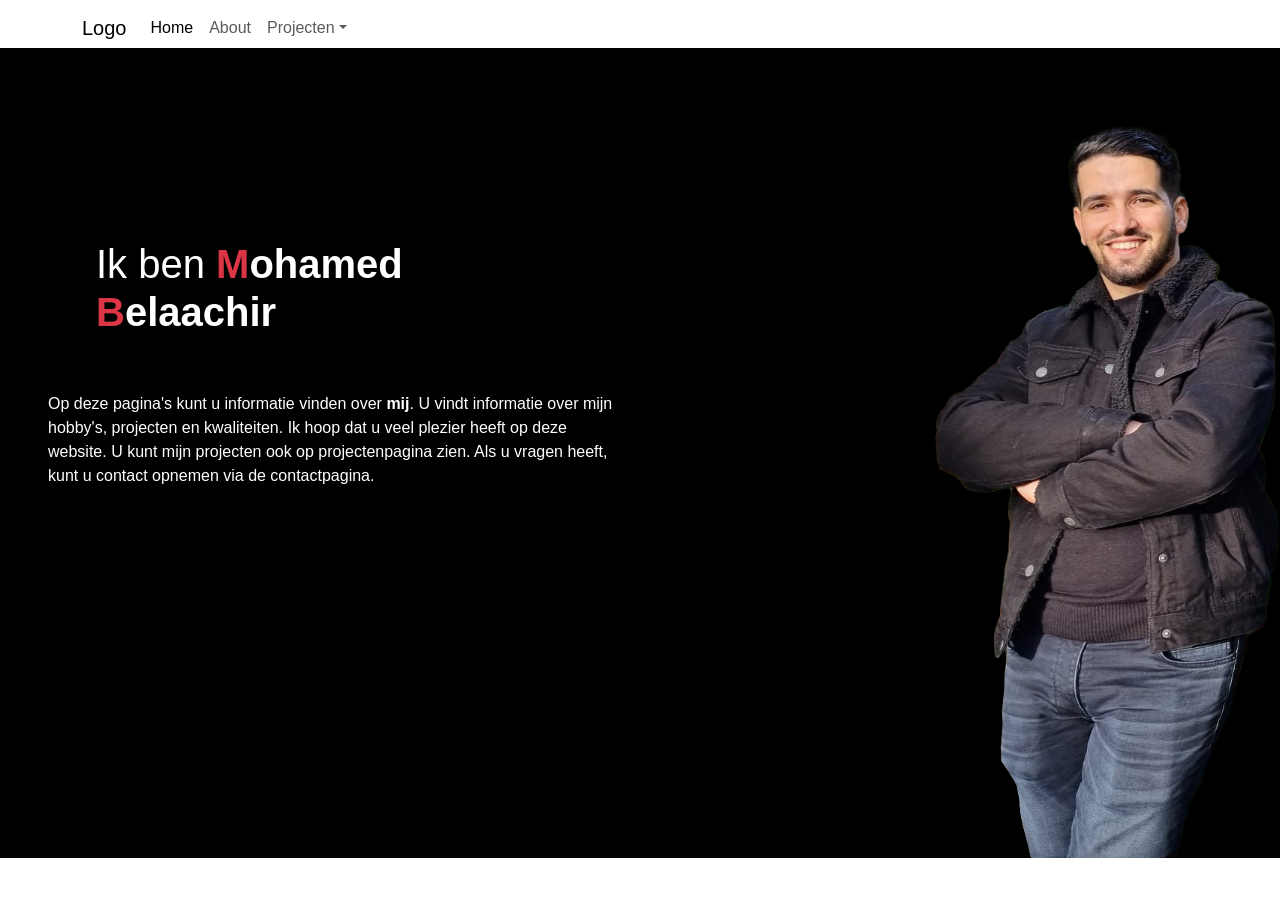
==== index.html @ e7bfe34a "Achtergrond afbeelding en tekst Ik een afbeelding toegevoegd en ik heb tekst over mij geschreven." ====
<!doctype html>
<html lang="en">

<head>
  <title>Title</title>
  <!-- Required meta tags -->
  <meta charset="utf-8">
  <meta name="viewport" content="width=device-width, initial-scale=1, shrink-to-fit=no">

  <!-- Bootstrap CSS v5.2.1 -->
  <link href="https://cdn.jsdelivr.net/npm/bootstrap@5.2.1/dist/css/bootstrap.min.css" rel="stylesheet"
    integrity="sha384-iYQeCzEYFbKjA/T2uDLTpkwGzCiq6soy8tYaI1GyVh/UjpbCx/TYkiZhlZB6+fzT" crossorigin="anonymous">
    <link rel="stylesheet" href="/css/style.css">
</head>

<body>
  <!-- Start Navbar -->
  <div class="container mb-5">
    <nav class="navbar navbar-expand-sm navbar-light fixed-top">
      <div class="container">
        <a class="navbar-brand" href="#">Logo</a>
        <button class="navbar-toggler d-lg-none " type="button" data-bs-toggle="collapse"
          data-bs-target="#collapsibleNavId" aria-controls="collapsibleNavId" aria-expanded="false"
          aria-label="Toggle navigation">
          <span class="navbar-toggler-icon text-primary"></span>
        </button>
        <div class="collapse navbar-collapse" id="collapsibleNavId">
          <ul class="navbar-nav me-auto mt-2 mt-lg-0">
            <li class="nav-item">
              <a class="nav-link active" href="#" aria-current="page">Home <span
                  class="visually-hidden">(current)</span></a>
            </li>
            <li class="nav-item">
              <a class="nav-link" href="#">About</a>
            </li>
            <li class="nav-item dropdown">
              <a class="nav-link dropdown-toggle" href="#" id="dropdownId" data-bs-toggle="dropdown"
                aria-haspopup="true" aria-expanded="false">Projecten</a>
              <div class="dropdown-menu" aria-labelledby="dropdownId">
                <a class="dropdown-item" href="#">Hoger lager</a>
                <a class="dropdown-item" href="#">Boter kas en eiren</a>
                <a class="dropdown-item" href="#">Porejct 3</a>
              </div>
            </li>
          </ul>
        </div>
      </nav>
    </div>

  <!-- End Navbar -->

  <!-- Start -->

  <div class="container-fluid mt-5 header">
    <div class="row">
      <div class="col p-5 mt-5">
        <h1 class="text-white mt-5 p-5">
          Ik ben <b><span class="text-danger">M</span>ohamed <br> <span class="text-danger">B</span>elaachir</b> 
        </h1>
        <p class="text-white">
          Op deze pagina's kunt u informatie vinden over <b>mij</b>. U vindt informatie over mijn hobby's, projecten en kwaliteiten.
          Ik hoop dat u veel plezier heeft op deze website. U kunt mijn projecten ook op projectenpagina zien. Als u vragen heeft, kunt u contact opnemen via de contactpagina.
      </p>      </div>
      <div class="col">
        <!-- <img src="/img/me.png" class="img-fluid my-img p-5 pb-0" alt=""> -->
      </div>
    </div>
  </div>

  <!-- End -->




  <!-- Bootstrap JavaScript Libraries -->
  <script src="https://cdn.jsdelivr.net/npm/@popperjs/core@2.11.6/dist/umd/popper.min.js"
    integrity="sha384-oBqDVmMz9ATKxIep9tiCxS/Z9fNfEXiDAYTujMAeBAsjFuCZSmKbSSUnQlmh/jp3" crossorigin="anonymous">
    </script>

  <script src="https://cdn.jsdelivr.net/npm/bootstrap@5.2.1/dist/js/bootstrap.min.js"
    integrity="sha384-7VPbUDkoPSGFnVtYi0QogXtr74QeVeeIs99Qfg5YCF+TidwNdjvaKZX19NZ/e6oz" crossorigin="anonymous">
    </script>
</body>

</html>
---- css/style.css ----
*{
    margin: 0;
    padding: 0;
    font-family: 'Gill Sans', 'Gill Sans MT', Calibri, 'Trebuchet MS', sans-serif;
    box-sizing: border-box;
}


.header{
    background-image: url('/img/background1.png');
    background-size: cover;
    background-position: center;
    width: 100%;
    height: 90vh;
}
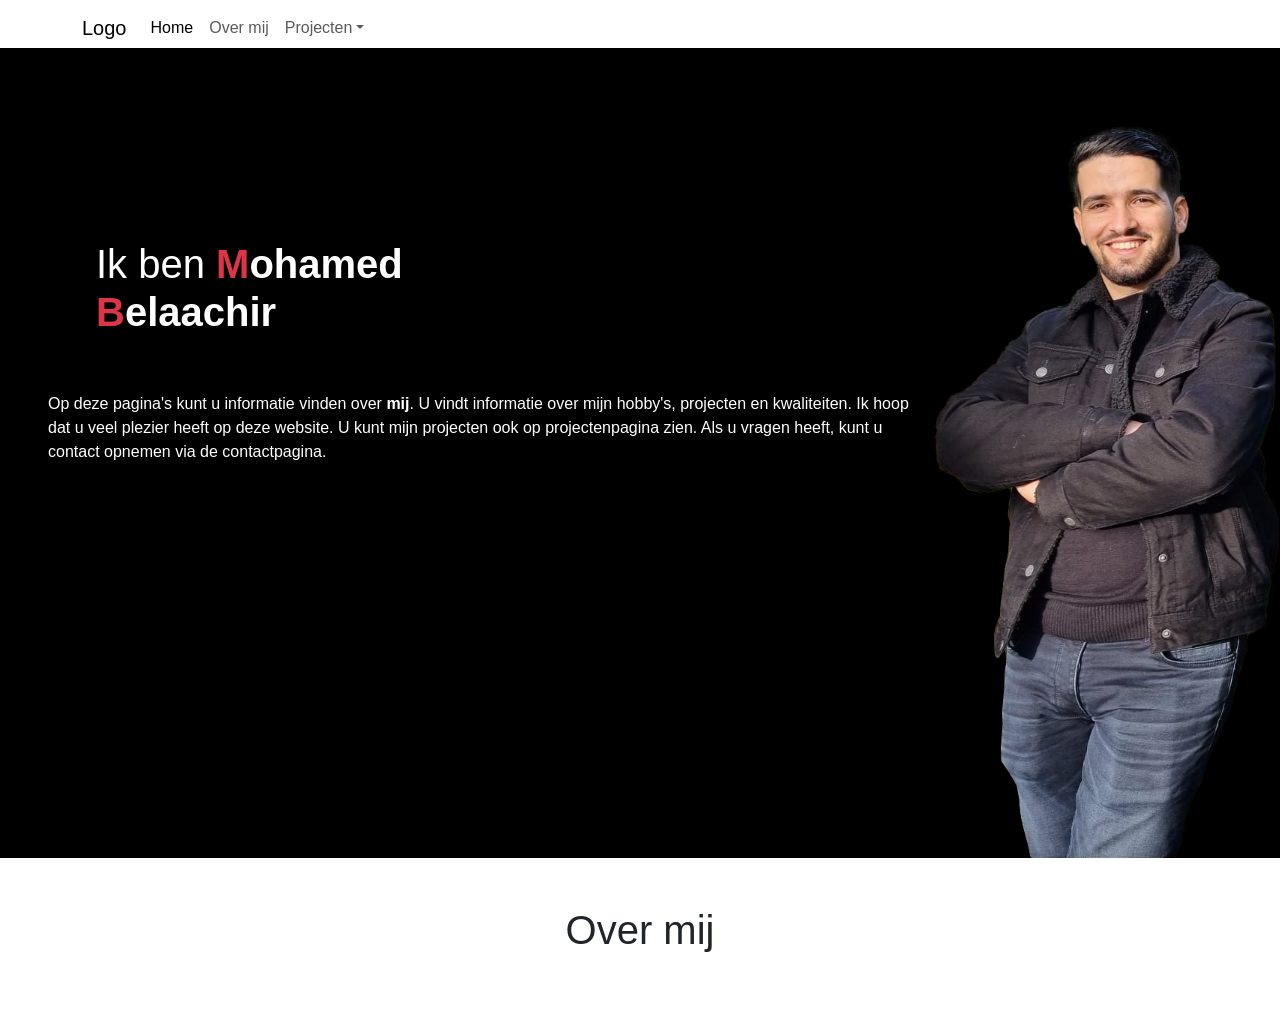
==== commit 93b2c7a2: "Over mij container Ik heb de over mij container toegevoegd" ====
--- a/index.html
+++ b/index.html
@@ -31,7 +31,7 @@
                   class="visually-hidden">(current)</span></a>
             </li>
             <li class="nav-item">
-              <a class="nav-link" href="#">About</a>
+              <a class="nav-link" href="#about">Over mij</a>
             </li>
             <li class="nav-item dropdown">
               <a class="nav-link dropdown-toggle" href="#" id="dropdownId" data-bs-toggle="dropdown"
@@ -60,14 +60,25 @@
         <p class="text-white">
           Op deze pagina's kunt u informatie vinden over <b>mij</b>. U vindt informatie over mijn hobby's, projecten en kwaliteiten.
           Ik hoop dat u veel plezier heeft op deze website. U kunt mijn projecten ook op projectenpagina zien. Als u vragen heeft, kunt u contact opnemen via de contactpagina.
-      </p>      </div>
-      <div class="col">
+      </p>
+      </div>
+      <div class="col-3">
         <!-- <img src="/img/me.png" class="img-fluid my-img p-5 pb-0" alt=""> -->
       </div>
     </div>
   </div>
 
   <!-- End -->
+
+  <!--Start over mij-->
+
+  <div class="container" id="about">
+    <div class="row">
+      <h1 class="text-center p-5">Over mij</h1>
+    </div>
+  </div>
+  <!--End over mij-->
+
 
 
 
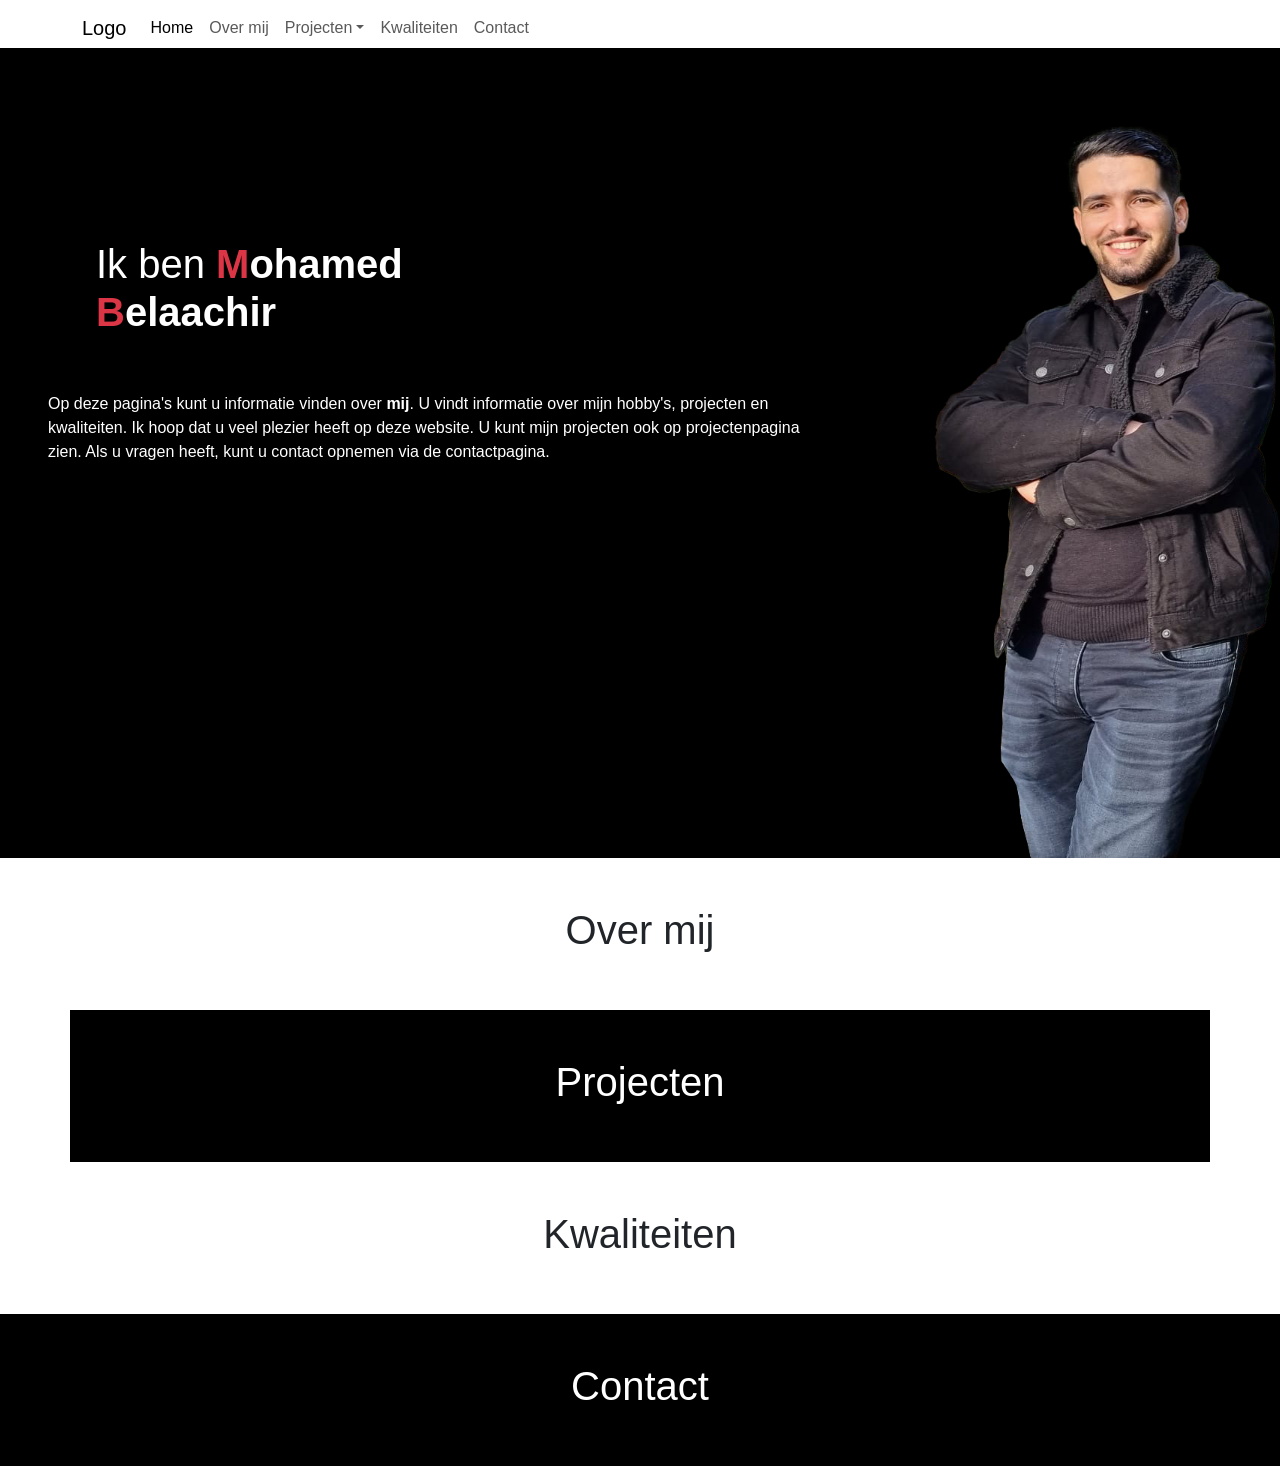
==== commit 931d0ed6: "Portfolio pagina's verdelen Ik heb de pagina's van  mijn portfolio verdelen" ====
--- a/index.html
+++ b/index.html
@@ -10,7 +10,7 @@
   <!-- Bootstrap CSS v5.2.1 -->
   <link href="https://cdn.jsdelivr.net/npm/bootstrap@5.2.1/dist/css/bootstrap.min.css" rel="stylesheet"
     integrity="sha384-iYQeCzEYFbKjA/T2uDLTpkwGzCiq6soy8tYaI1GyVh/UjpbCx/TYkiZhlZB6+fzT" crossorigin="anonymous">
-    <link rel="stylesheet" href="/css/style.css">
+  <link rel="stylesheet" href="/css/style.css">
 </head>
 
 <body>
@@ -42,10 +42,16 @@
                 <a class="dropdown-item" href="#">Porejct 3</a>
               </div>
             </li>
+            <li class="nav-item">
+              <a class="nav-link" href="#qualities">Kwaliteiten</a>
+            </li>
+            <li class="nav-item">
+              <a class="nav-link" href="#contact">Contact</a>
+            </li>
           </ul>
         </div>
-      </nav>
-    </div>
+    </nav>
+  </div>
 
   <!-- End Navbar -->
 
@@ -55,14 +61,16 @@
     <div class="row">
       <div class="col p-5 mt-5">
         <h1 class="text-white mt-5 p-5">
-          Ik ben <b><span class="text-danger">M</span>ohamed <br> <span class="text-danger">B</span>elaachir</b> 
+          Ik ben <b><span class="text-danger">M</span>ohamed <br> <span class="text-danger">B</span>elaachir</b>
         </h1>
         <p class="text-white">
-          Op deze pagina's kunt u informatie vinden over <b>mij</b>. U vindt informatie over mijn hobby's, projecten en kwaliteiten.
-          Ik hoop dat u veel plezier heeft op deze website. U kunt mijn projecten ook op projectenpagina zien. Als u vragen heeft, kunt u contact opnemen via de contactpagina.
-      </p>
+          Op deze pagina's kunt u informatie vinden over <b>mij</b>. U vindt informatie over mijn hobby's, projecten en
+          kwaliteiten.
+          Ik hoop dat u veel plezier heeft op deze website. U kunt mijn projecten ook op projectenpagina zien. Als u
+          vragen heeft, kunt u contact opnemen via de contactpagina.
+        </p>
       </div>
-      <div class="col-3">
+      <div class="col-4">
         <!-- <img src="/img/me.png" class="img-fluid my-img p-5 pb-0" alt=""> -->
       </div>
     </div>
@@ -79,6 +87,36 @@
   </div>
   <!--End over mij-->
 
+  <!--Start Projecten-->
+
+  <div class="container bg-black text-white" id="#">
+    <div class="row">
+      <h1 class="text-center p-5">Projecten</h1>
+    </div>
+  </div>
+  <!--End Projecten-->
+
+  <!--Start Kwaliteiten-->
+  <div class="container" id="qualities">
+    <div class="row">
+      <h1 class="text-center p-5">Kwaliteiten</h1>
+    </div>
+  </div>
+  <!--End Skills-->
+
+
+  <!--Start Contact-->
+
+  <div class="container-fluid bg-black text-white" id="contact">
+    <div class="row">
+      <h1 class="text-center p-5">Contact</h1>
+    </div>
+  </div>
+  <!--End Contact-->
+
+
+
+
 
 
 
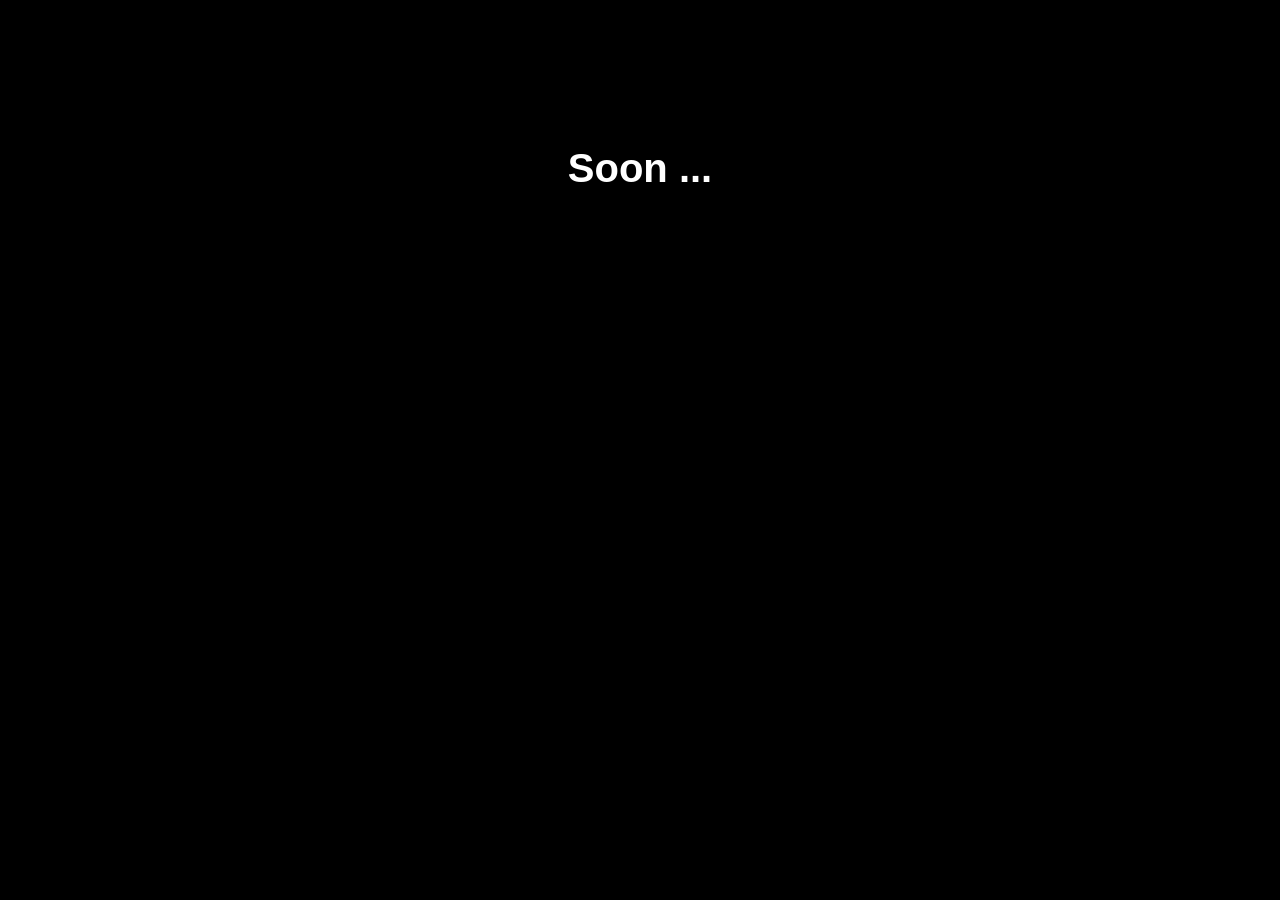
==== commit 0058a368: "nieuw html pagina Ik heb een nieuwe html pagina gemaakt" ====
--- a/index.html
+++ b/index.html
@@ -10,125 +10,22 @@
   <!-- Bootstrap CSS v5.2.1 -->
   <link href="https://cdn.jsdelivr.net/npm/bootstrap@5.2.1/dist/css/bootstrap.min.css" rel="stylesheet"
     integrity="sha384-iYQeCzEYFbKjA/T2uDLTpkwGzCiq6soy8tYaI1GyVh/UjpbCx/TYkiZhlZB6+fzT" crossorigin="anonymous">
-  <link rel="stylesheet" href="/css/style.css">
+    <link rel="stylesheet" href="/css/style.css">
 </head>
 
 <body>
-  <!-- Start Navbar -->
-  <div class="container mb-5">
-    <nav class="navbar navbar-expand-sm navbar-light fixed-top">
-      <div class="container">
-        <a class="navbar-brand" href="#">Logo</a>
-        <button class="navbar-toggler d-lg-none " type="button" data-bs-toggle="collapse"
-          data-bs-target="#collapsibleNavId" aria-controls="collapsibleNavId" aria-expanded="false"
-          aria-label="Toggle navigation">
-          <span class="navbar-toggler-icon text-primary"></span>
-        </button>
-        <div class="collapse navbar-collapse" id="collapsibleNavId">
-          <ul class="navbar-nav me-auto mt-2 mt-lg-0">
-            <li class="nav-item">
-              <a class="nav-link active" href="#" aria-current="page">Home <span
-                  class="visually-hidden">(current)</span></a>
-            </li>
-            <li class="nav-item">
-              <a class="nav-link" href="#about">Over mij</a>
-            </li>
-            <li class="nav-item dropdown">
-              <a class="nav-link dropdown-toggle" href="#" id="dropdownId" data-bs-toggle="dropdown"
-                aria-haspopup="true" aria-expanded="false">Projecten</a>
-              <div class="dropdown-menu" aria-labelledby="dropdownId">
-                <a class="dropdown-item" href="#">Hoger lager</a>
-                <a class="dropdown-item" href="#">Boter kas en eiren</a>
-                <a class="dropdown-item" href="#">Porejct 3</a>
-              </div>
-            </li>
-            <li class="nav-item">
-              <a class="nav-link" href="#qualities">Kwaliteiten</a>
-            </li>
-            <li class="nav-item">
-              <a class="nav-link" href="#contact">Contact</a>
-            </li>
-          </ul>
-        </div>
-    </nav>
-  </div>
-
-  <!-- End Navbar -->
-
-  <!-- Start -->
-
-  <div class="container-fluid mt-5 header">
-    <div class="row">
-      <div class="col p-5 mt-5">
-        <h1 class="text-white mt-5 p-5">
-          Ik ben <b><span class="text-danger">M</span>ohamed <br> <span class="text-danger">B</span>elaachir</b>
+    <div class="soon-page bg-black p-5">
+        <h1 class="text-white text-center p-5 mt-5">
+            <b>Soon ...</b>
         </h1>
-        <p class="text-white">
-          Op deze pagina's kunt u informatie vinden over <b>mij</b>. U vindt informatie over mijn hobby's, projecten en
-          kwaliteiten.
-          Ik hoop dat u veel plezier heeft op deze website. U kunt mijn projecten ook op projectenpagina zien. Als u
-          vragen heeft, kunt u contact opnemen via de contactpagina.
-        </p>
-      </div>
-      <div class="col-4">
-        <!-- <img src="/img/me.png" class="img-fluid my-img p-5 pb-0" alt=""> -->
-      </div>
     </div>
-  </div>
-
-  <!-- End -->
-
-  <!--Start over mij-->
-
-  <div class="container" id="about">
-    <div class="row">
-      <h1 class="text-center p-5">Over mij</h1>
-    </div>
-  </div>
-  <!--End over mij-->
-
-  <!--Start Projecten-->
-
-  <div class="container bg-black text-white" id="#">
-    <div class="row">
-      <h1 class="text-center p-5">Projecten</h1>
-    </div>
-  </div>
-  <!--End Projecten-->
-
-  <!--Start Kwaliteiten-->
-  <div class="container" id="qualities">
-    <div class="row">
-      <h1 class="text-center p-5">Kwaliteiten</h1>
-    </div>
-  </div>
-  <!--End Skills-->
-
-
-  <!--Start Contact-->
-
-  <div class="container-fluid bg-black text-white" id="contact">
-    <div class="row">
-      <h1 class="text-center p-5">Contact</h1>
-    </div>
-  </div>
-  <!--End Contact-->
-
-
-
-
-
-
-
-
-  <!-- Bootstrap JavaScript Libraries -->
   <script src="https://cdn.jsdelivr.net/npm/@popperjs/core@2.11.6/dist/umd/popper.min.js"
     integrity="sha384-oBqDVmMz9ATKxIep9tiCxS/Z9fNfEXiDAYTujMAeBAsjFuCZSmKbSSUnQlmh/jp3" crossorigin="anonymous">
-    </script>
+  </script>
 
   <script src="https://cdn.jsdelivr.net/npm/bootstrap@5.2.1/dist/js/bootstrap.min.js"
     integrity="sha384-7VPbUDkoPSGFnVtYi0QogXtr74QeVeeIs99Qfg5YCF+TidwNdjvaKZX19NZ/e6oz" crossorigin="anonymous">
-    </script>
+  </script>
 </body>
 
 </html>
--- a/css/style.css
+++ b/css/style.css
@@ -1,3 +1,7 @@
+.soon-page{
+    width: 100%;
+    height: 100vh;
+}
 *{
     margin: 0;
     padding: 0;
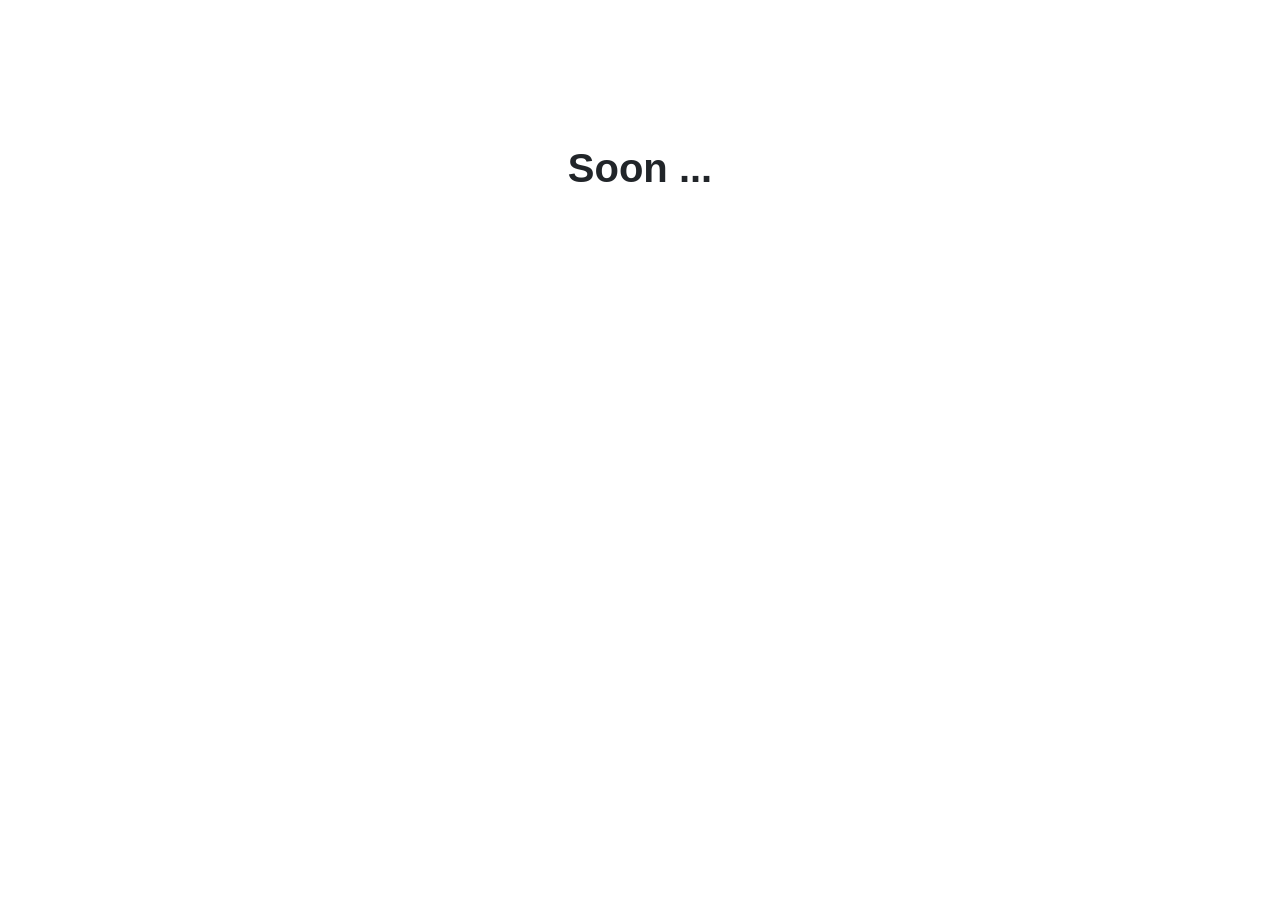
==== commit b4113d70: "soon Soon" ====
--- a/index.html
+++ b/index.html
@@ -14,8 +14,8 @@
 </head>
 
 <body>
-    <div class="soon-page bg-black p-5">
-        <h1 class="text-white text-center p-5 mt-5">
+    <div class="soon-page p-5">
+        <h1 class=" text-center p-5 mt-5">
             <b>Soon ...</b>
         </h1>
     </div>
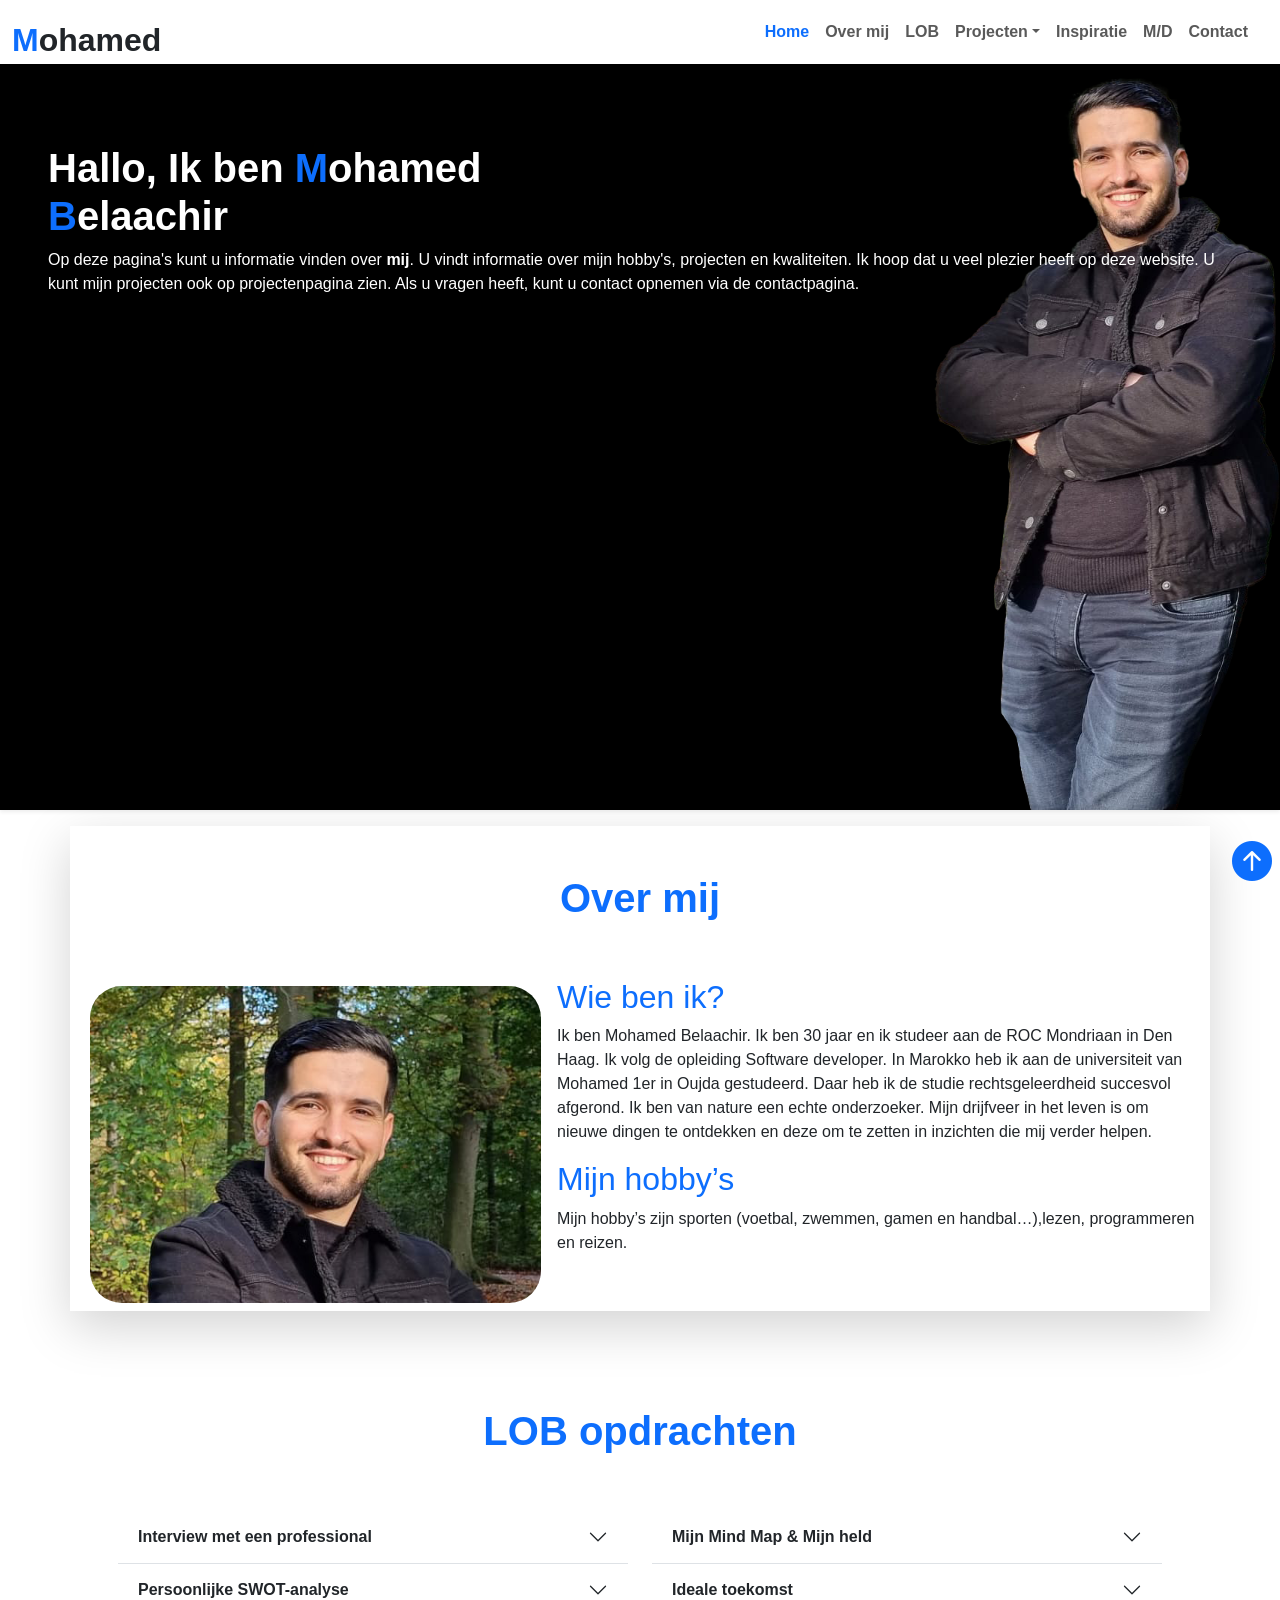
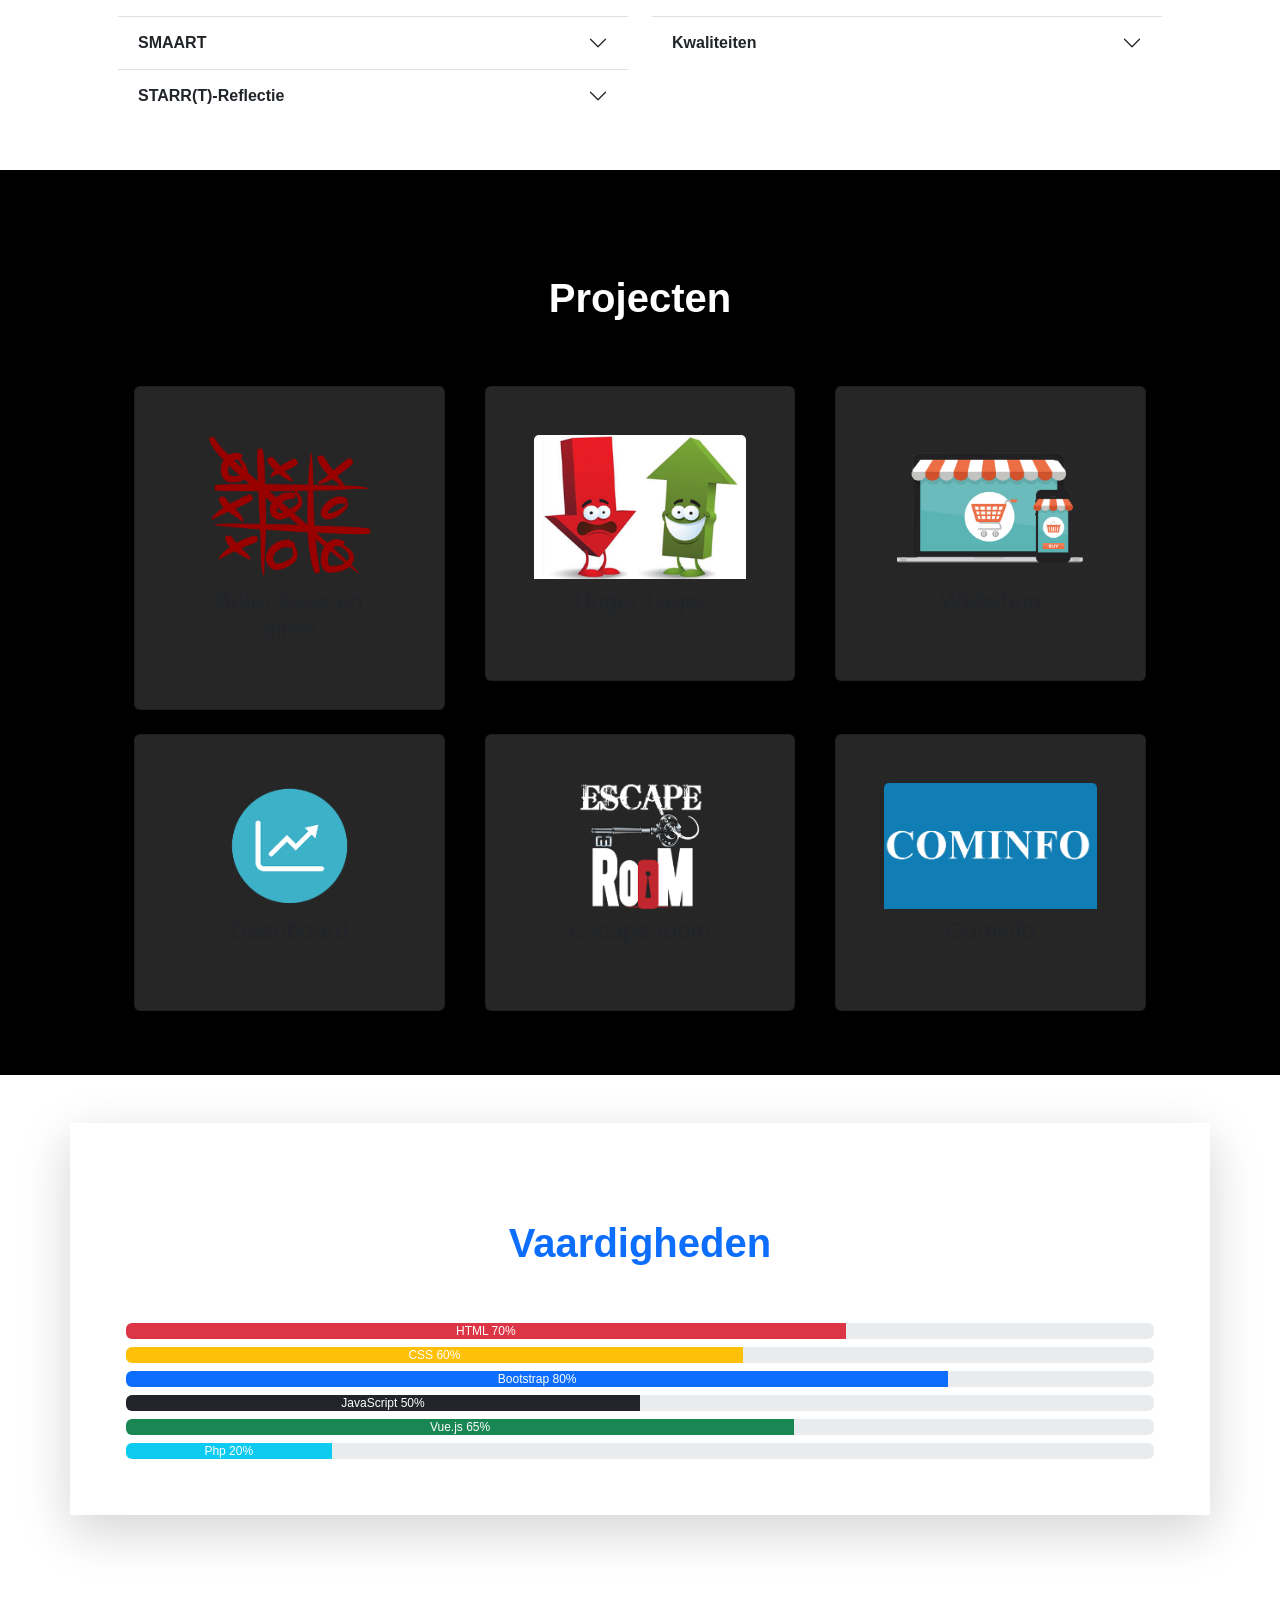
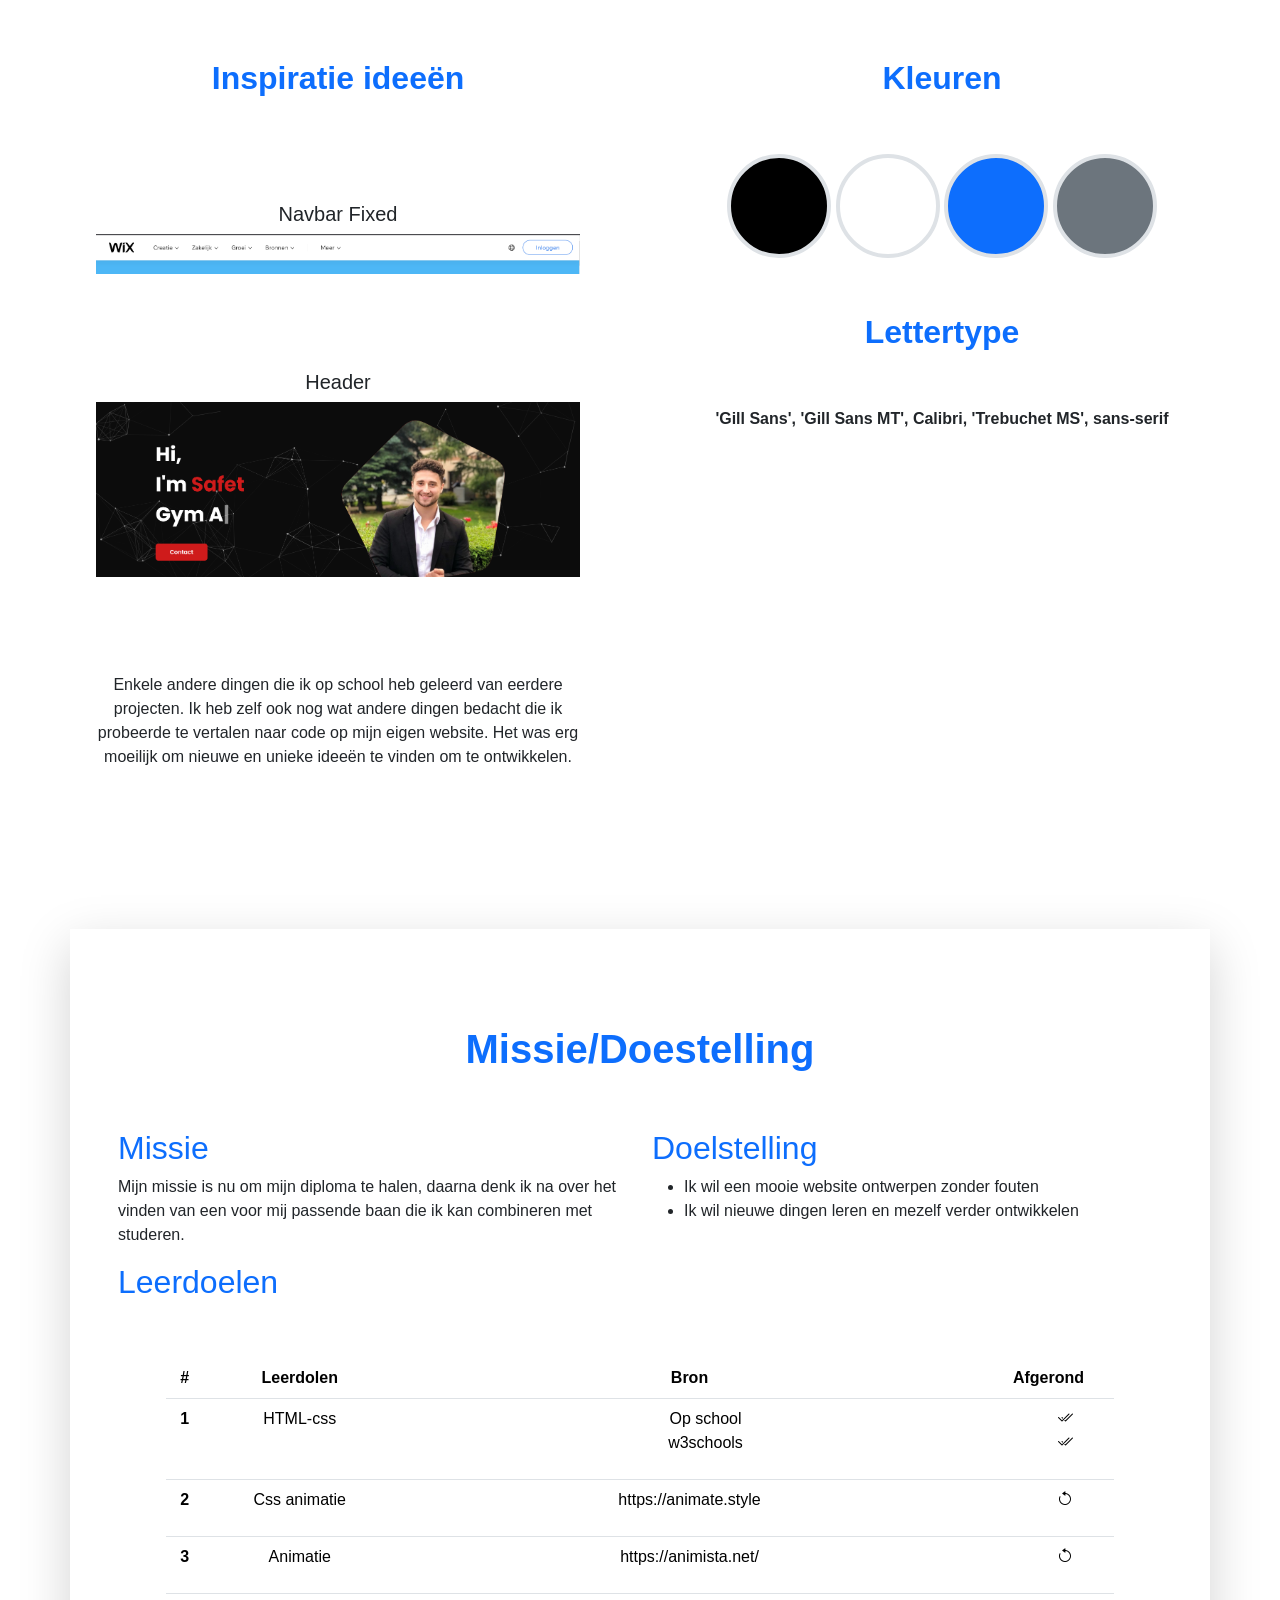
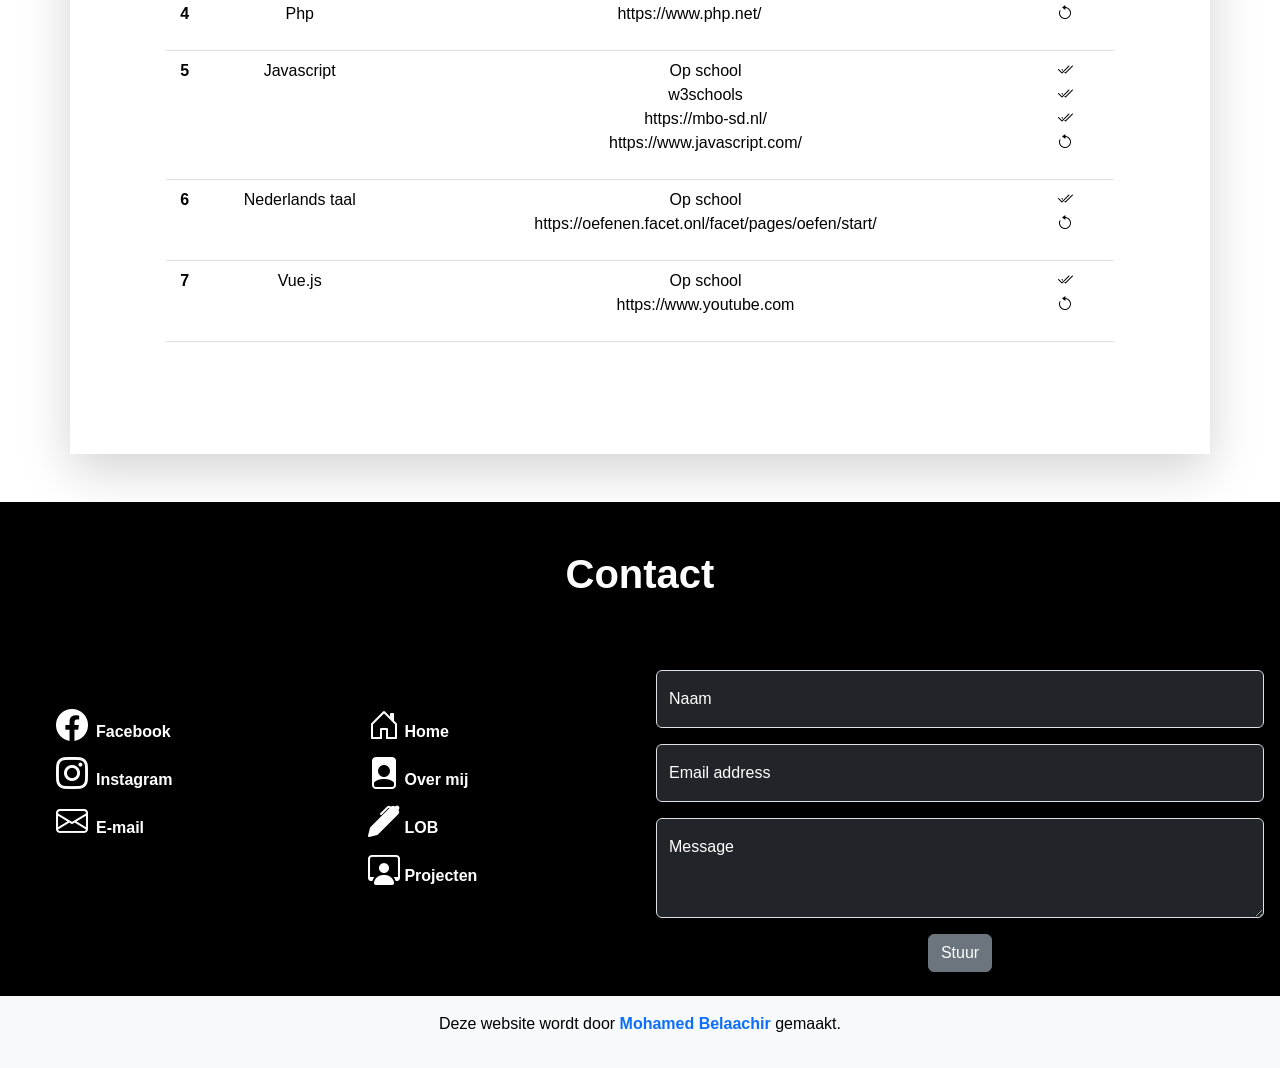
==== commit 3844c206: "Map naam veranderen Ik heb de naam van mywork.html naar index.html veranderen" ====
--- a/index.html
+++ b/index.html
@@ -1,8 +1,8 @@
 <!doctype html>
-<html lang="en">
+<html lang="nl">
 
 <head>
-  <title>Title</title>
+  <title>Mohamed Belaachir</title>
   <!-- Required meta tags -->
   <meta charset="utf-8">
   <meta name="viewport" content="width=device-width, initial-scale=1, shrink-to-fit=no">
@@ -10,22 +10,1014 @@
   <!-- Bootstrap CSS v5.2.1 -->
   <link href="https://cdn.jsdelivr.net/npm/bootstrap@5.2.1/dist/css/bootstrap.min.css" rel="stylesheet"
     integrity="sha384-iYQeCzEYFbKjA/T2uDLTpkwGzCiq6soy8tYaI1GyVh/UjpbCx/TYkiZhlZB6+fzT" crossorigin="anonymous">
-    <link rel="stylesheet" href="/css/style.css">
+  <link rel="stylesheet" href="/css/style.css">
+
+  <!--Animatie-->
+  <link rel="stylesheet" href="https://cdnjs.cloudflare.com/ajax/libs/animate.css/4.1.1/animate.min.css">
+
+  <!--Bootsrap icons-->
+  <link rel="stylesheet" href="https://cdn.jsdelivr.net/npm/bootstrap-icons@1.10.5/font/bootstrap-icons.css">
 </head>
 
 <body>
-    <div class="soon-page p-5">
-        <h1 class=" text-center p-5 mt-5">
-            <b>Soon ...</b>
+
+<div class="d-flex justify-content-end fixed-bottom p-2 arrow">
+  <a href="#">
+    <i class="bi bi-arrow-up-circle-fill top-rounder fs-1"></i>
+  </a>
+</div>
+
+  <!-- Start Navbar -->
+  <div class="container-fluid shadow-sm navbar-position">
+    <div class="row">
+      <div class="col mt-3">
+        <a class="navbar-brand" href="#"><b class="fs-2 text-dark"><span class="text-primary">M</span>ohamed</b></a>
+
+      </div>
+      <div class="col d-flex justify-content-end">
+        <nav class="navbar navbar-expand-sm">
+          <div class="container">
+            <button class="navbar-toggler d-lg-none " type="button" data-bs-toggle="collapse"
+              data-bs-target="#collapsibleNavId" aria-controls="collapsibleNavId" aria-expanded="false"
+              aria-label="Toggle navigation">
+              <span class="navbar-toggler-icon"></span>
+            </button>
+            <div class="collapse navbar-collapse" id="collapsibleNavId">
+              <ul class="navbar-nav me-auto mt-2 mt-lg-0">
+                <li class="nav-item">
+                  <a class="nav-link active fw-bold text-primary" href="#" aria-current="page">Home <span
+                      class="visually-hidden">(current)</span></a>
+                </li>
+                <li class="nav-item">
+                  <a class="nav-link fw-bold" href="#about">Over mij</a>
+                </li>
+                <li class="nav-item">
+                  <a class="nav-link fw-bold" href="#lob">LOB</a>
+                </li>
+                <li class="nav-item dropdown">
+                  <a class="nav-link dropdown-toggle fw-bold" href="#assignments" id="dropdownId" data-bs-toggle="dropdown"
+                    aria-haspopup="true" aria-expanded="false">Projecten</a>
+                  <div class="dropdown-menu" aria-labelledby="dropdownId">
+                    <a class="dropdown-item" href="#assignments">Hoger lager</a>
+                    <a class="dropdown-item" href="#assignments">Boter kas en eiren</a>
+                    <a class="dropdown-item" href="#assignments">Webshop</a>
+                  </div>
+                </li>
+                <li class="nav-item">
+                  <a class="nav-link fw-bold" href="#inspiratie">Inspiratie</a>
+                </li>
+                <li class="nav-item">
+                  <a class="nav-link fw-bold" href="#missie">M/D</a>
+                </li>
+                <li class="nav-item">
+                  <a class="nav-link fw-bold" href="#contact">Contact</a>
+                </li>
+              </ul>
+            </div>
+          </div>
+        </nav>
+      </div>
+    </div>
+  </div>
+
+  <!-- End Navbar -->
+
+
+
+  <!-- Start -->
+
+  <div class="container-fluid header shadow-sm">
+    <div class="row">
+      <div class="col-12 p-5 mt-5">
+        <h1 class="animate__animated animate__zoomInDown text-white mt-5 titel-header fw-bold">
+          Hallo,
+          Ik ben <b><span class="text-primary">M</span>ohamed <br> <span class="text-primary">B</span>elaachir</b>
         </h1>
-    </div>
+        <p class="animate__animated animate__zoomInUp text-white header-text">
+          Op deze pagina's kunt u informatie vinden over <b>mij</b>. U vindt informatie over mijn hobby's, projecten en
+          kwaliteiten.
+          Ik hoop dat u veel plezier heeft op deze website. U kunt mijn projecten ook op projectenpagina zien. Als u
+          vragen heeft, kunt u contact opnemen via de contactpagina.
+        </p>
+      </div>
+    </div>
+  </div>
+
+  <!-- End -->
+
+  <!--Start over mij-->
+
+  <div class="container shadow-lg mt-3" id="about">
+    <div class="row">
+      <h1 class="animate__animated animate__flip text-center p-5 fw-bold text-primary">Over mij</h1>
+      <div class="col-12 col-xl-5">
+        <img src="/img/me.png " class="img-fluid m-2 rounded-5" alt="">
+      </div>
+      <div class="col-12 col-xl-7">
+        <h2 class="text-primary">Wie ben ik?</h2>
+        <p>Ik ben Mohamed Belaachir. Ik ben 30 jaar en ik studeer aan de ROC Mondriaan in Den Haag. Ik volg de opleiding
+          Software developer. In Marokko heb ik aan de universiteit van Mohamed 1er in Oujda gestudeerd. Daar heb ik de
+          studie rechtsgeleerdheid succesvol afgerond. Ik ben van nature een echte onderzoeker. Mijn drijfveer in het
+          leven is om nieuwe dingen te ontdekken en deze om te zetten in inzichten die mij verder helpen.</p>
+        <h2 class="text-primary">Mijn hobby’s</h2>
+        <p>Mijn hobby’s zijn sporten (voetbal, zwemmen, gamen en handbal…),lezen, programmeren en reizen.</p>
+      </div>
+
+    </div>
+  </div>
+  <!--End over mij-->
+
+  <!--Start LOB Opdrachten-->
+
+  <div class="container p-5" id="lob">
+    <div class="row">
+      <h1 class="text-center p-5 fw-bold text-primary">LOB opdrachten</h1>
+      <div class="col-12 col-xl-6">
+        <div class="accordion accordion-flush" id="accordionFlushExample">
+          <div class="accordion-item">
+            <h2 class="accordion-header">
+              <button class="accordion-button collapsed" type="button" data-bs-toggle="collapse"
+                data-bs-target="#flush-collapseOne" aria-expanded="false" aria-controls="flush-collapseOne">
+                <b>Interview met een professional </b>
+              </button>
+            </h2>
+            <div id="flush-collapseOne" class="accordion-collapse collapse" data-bs-parent="#accordionFlushExample">
+              <div class="accordion-body">
+                <h1>
+                  1. Interview met een ICT’er.
+                </h1>
+                <h3>
+                  1.1. Welke opleiding heb je gedaan?
+                </h3>
+                <p>
+                  HBO Informatica (B.ICT) en Computers Science & Advanced Data Analytics (MSc.).
+                </p>
+                <h3>
+                  1.2. Hoe heb je tot de keuze van die opleiding gekomen?
+                </h3>
+                <p>
+                  Heb altijd affiniteit gehad met computers en software. Als tiener hield ik me al bezig met het zetten
+                  van computers in elkaar en met installatie van web scripts voor websites (Joomla, Drupal) en fora
+                  (vBulletin) waar ik mijn vrienden en familieleden naartoe uitnodigde. Zodoende heeft dat geleid om na
+                  mijn HAVO (in 2009) een studie op te pakken in de richting van informatica.
+                </p>
+
+
+                <h3>
+                  1.3. Waar heb je die opleiding gedaan?
+                </h3>
+                <p>
+                  Informatica aan De Haagse Hogeschool, en Computer Science aan Universiteit Leiden.
+
+                </p>
+
+                <h3>
+                  1.4. Welke stages heb je tijdens je opleiding afgerond?
+                </h3>
+                <p>
+                  Stages heb ik alleen op het HBO gedaan. In mijn derde jaar heb ik een voor E-heroes (een digital
+                  agency
+                  in Rotterdam) een synchronisatie module ontwikkeld voor het importeren van producten uit een
+                  kassasysteem en het synchroniseren van orders en klantgegevens. Voor mijn afstuderen (in 2013) heb ik
+                  bij Macaw (een consultancy bedrijf in Schiphol-Rijk) een productcatalogus ontwikkeld op basis van de
+                  No-SQL Document Database RavenDB. De doelstelling daarbij was om een aantal functionele en
+                  niet-functionele eisen te realiseren in RavenDB die een relationele database uitdagen op het gebied
+                  van
+                  performance. De belangrijkste waren:
+                </p>
+                <ul>
+                  <li>een dynamische facetnavigatie op willekeurige producteigenschappen;</li>
+                  <li>op vrije tekst zoeken, rekening houdend met spelfouten en synoniemen;</li>
+                  <li>geografisch zoeken naar productartikelen in filialen binnen een straal van x aantal km.</li>
+                </ul>
+
+
+                <h3>
+                  1.5. Was het makkelijk om na je opleiding aan het werk te komen?
+                </h3>
+                <p>
+                  Voor mijn afstuderen kreeg ik al een baan aangeboden door Macaw. (Daar bleef ik 4 jaar lang werken als
+                  SharePoint Developer voor verschillende eindklanten in Nederland.)
+
+                </p>
+
+                <h3>
+                  1.6. Wat vind je de best opleiding op het gebied van ICT op dit moment?
+                </h3>
+                <p>
+                  Traditioneel: Informatica, omdat het je de fundamenten geeft hoe computers werken, en hoe je daarvoor
+                  software voor kunt schrijven. Iets waar altijd vraag naar zal blijven, aangezien bedrijven
+                  tegenwoordig
+                  niet zonder software kunnen.
+                  Toekomstgericht: Data Science & Artificial Intelligence. Daar beweegt op dit moment de hele wereld
+                  naartoe. In het afgelopen decennia zijn grote hoeveelheden data verwerkt en opgeslagen, en dat blijft
+                  exponentieel toenemen dat het interessant wordt met Kunstmatige Intelligentie die data te minen, daar
+                  verbanden en patronen in te vinden, om vervolgens om te zetten tot informatie waar waardevolle
+                  inzichten
+                  uitgehaald worden – iets wat met traditionele methods niet haalbaar is.
+
+                </p>
+
+                <h3>
+                  1.7. Waar werk je nu?
+                </h3>
+                <p>
+                  Ben vorig jaar een eigen onderneming gestart als zelfstandige. Op moment doe ik een opdracht voor
+                  Invers, een FinTech organisatie in Voorburg.
+
+                </p>
+
+                <h3>
+                  1.8. Wat is je functie daar?
+                </h3>
+                <p>
+                  Invers verwerkt miljoenen aan raw financiële transacties maandelijks. Zij verrijkt dat met extra
+                  informatie en koppelt daar een categorie aan vast (bijvoorbeeld ‘Voeding’ als je iets bij de AH hebt
+                  gekocht, of ‘Brandstof’ als je hebt getankt. Dat deden ze tot dusver met een rule-based engine.
+                  Echter,
+                  het model laat zijn tekortkomingen zien dat het veranderingen in data niet makkelijk oppikt waardoor
+                  het
+                  aantal gecategoriseerde transacties afneemt. Als Data Scientist heb ik daar Machine Learning
+                  geïntroduceerd. Bouw op moment een model dat getraind wordt op een representatieve dataset met
+                  categorieën om vervolgens in te zetten voor ruwe transacties om daar de juiste categorieën aan toe te
+                  kennen. In experimentele runs heeft dat betere resultaten laten zien (tot 20% hoger dan rule-based),
+                  met
+                  het voordeel dat het model trainbaar is voor veranderingen in de data om nieuwe patronen op te pikken.
+
+                </p>
+
+                <h3>
+                  1.9. Is dat ook het werk dat je ook voor ogen had toen je de opleiding deed?
+
+                </h3>
+                <p>
+                  Met mijn laatste opleiding die ik vorig jaar heb afgerond, met sterke focus op Data Science, Machine
+                  Learning, en Artificial Intelligence, sluit deze functie heel goed aan op wat ik heb geleerd en
+                  waarvoor
+                  ik die studie heb gedaan.
+
+                </p>
+
+                <h3>
+                  1.10. Heb je nog meer gedaan tussen je opleiding en de baan die je nu hebt?
+
+                </h3>
+                <p>
+                  Ja, 4 jaar lang SharePoint Developer geweest, vanuit Macaw bij verschillende eindklanten in Nederland.
+                  Daarna 4 jaar lang lesgegeven op het HBO in Software Engineering, naast de master Computer Science &
+                  Advanced Data Analytics in Leiden.
+                </p>
+
+                <h3>
+                  1.11. Heb je na je opleiding nog bijscholing en cursussen gehad en heb je dat zelf geregeld of is dat
+                  via je werkgever gegaan?
+
+                </h3>
+                <p>
+                  Ja, naast het bovengenoemde, heb ik tijdens mijn werk bij Macaw een cursus gedaan in SharePoint
+                  Development bij U2U in België. Een andere cursus had ik genomen bij Unity Connect in Modern Web
+                  Development. En op zelfstandige basis Wiskunde B VWO gedaan bij Boswell-Bèta te Utrecht ter
+                  voorbereiding op een schakelprogramma aan de universiteit. Ondertussen ben ik gecertificeerd in
+                  Programming in HTML5 with JavaScript and CSS3, Developing ASP.NET MVC Web Applications, en Developing
+                  Microsoft SharePoint Server Core en Advanced Solutions.
+                </p>
+
+                <h3>
+                  1.12. Wat zijn de leuke kanten van je beroep en wat zijn de minder leuke kanten?
+                </h3>
+                <h4>Leuke kanten</h4>
+                <ul>
+                  <li>je bent altijd probleemoplossend bezig voor real-world problemen;</li>
+                  <li>werken met nieuwste technieken aan innovatieve projecten;</li>
+                  <li>voldoening krijgen wanneer een interessant vraagstuk opgelost is.</li>
+                </ul>
+                <h4>Minder leuke kanten</h4>
+                <ul>
+                  <li>negatieve stress van projecten met een dringende deadline;</li>
+                  <li>werken met oude/legacy systemen (omdat het even nodig is);</li>
+                  <li>constant met veranderingen te maken hebben en je constant blijven updaten. Enig balans tussen
+                    stabiliteit en verandering is wenselijk.</li>
+                </ul>
+                Zeker. Data Science & AI is hype. De grote doorbraken waren pas gemaakt in de academische wereld. Nu
+                begint het bedrijfsleven dat langzamerhand om te armen. De kansen staan open aan alle kanten.
+                <h3>
+                  1.13. Hoe zijn de onderlingen verhoudingen in het team waarin je werkt?
+                </h3>
+                <p>
+                  Ik werk in een relatief kleine organisatie van ~20 man. Tot afgelopen mei maakte ik onderdeel uit van
+                  het software-ontwikkelteam waarin ik als Data Scientist fungeerde. Vanaf mei zijn we een nieuw team
+                  gestart voor data-gedreven oplossingen. Daarin heb ik het veel voor het zeggen als Expert op dat
+                  gebied.
+                  Samen met mij is er nog een Data Scientist die rol van team lead op zich neemt (aangezien hij een
+                  interne is) en een andere die specialist is op het gebied van backoffice applicatie development.
+                  We werken verder volgens Scrum in Azure DevOps, met sprints van 2 weken. Daarbij rolleren we de rol
+                  van
+                  Scrum Master elke sprint. Begin van elke sprint hebben we een sprint planning, elke twee dagen een
+                  stand-up, en aan het einde van elke sprint een demo waar andere teams ook bij aanwezig zijn.
+
+                  1.14. Neem je wel eens werk mee naar huis of werk je thuis?
+                  Ik probeer zoveel mogelijk in de reguliere werktijden te doen. Echter, het leven als ondernemer krijg
+                  je
+                  ook te maken met andere bezigheden en afspraken (zoals het zoeken naar nieuwe opdrachten, het voeren
+                  van
+                  sollicitatiegespreken, en het regelen van de administratie). Daardoor kom ik niet aan toe om altijd
+                  alle
+                  uren overdag te maken, of doordeweeks, waardoor ik dan dat inhaal 's avonds of in het weekend.
+                  Gelukkig
+                  is het eerder uitzondering dan regel. Gezien ik de gelegenheid krijg om andere -- belangrijke -- zaken
+                  tussendoor te regelen, vind ik dat helemaal prima. In het nieuwe werken tegenwoordig is dat ook
+                  gebruikelijk.
+                </p>
+                <ul>
+                  <li>Python, C#.NET, Java.</li>
+                  <li>PyCharm, IntelliJ, Visual Studio.</li>
+                </ul>
+                <h2>
+                  2. Wat ik geleerd heb over het beroep van ICT’er
+                </h2>
+                <p>
+                  De sector ICT is niet makkelijk. Het is een sector die dynamisch is en altijd in ontwikkeling is. Het
+                  is
+                  belangrijk om steeds weer nieuwe dingen te leren en daarvoor bijscholing te volgen. Verder is het niet
+                  makkelijk om als ICT’er makkelijk aan een baan te komen, omdat de meeste bedrijven mensen zoeken die
+                  ervaring hebben in de sector. Ik heb verder geleerd dat er binnen de sector van ICT hiërarchieën zijn.
+                  Je kunt bijvoorbeeld zowel met een MBO, HBO diploma als met een WO diploma werken in deze sector. Er
+                  zijn verschillende niveaus. Hierbij is ook het verschil in salaris duidelijk te zien. Iemand met een
+                  WO
+                  diploma heeft een veel en veel hoger salaris dan iemand met een MBO diploma.
+
+                </p>
+                <h2>
+                  3. Wat wist ik niet en wat weet ik nu wel?
+                </h2>
+                <p>
+                  Ik wist niet dat het zo moeilijk is om aan een baan te komen in de ICT terwijl er wel veel ICT’ers
+                  nodig
+                  zijn. Er wordt van een ICT’er verwacht dat hij veel ervaring heeft.
+
+                  Ik weet dat de ICT in de toekomst nog meer ontwikkeld zal worden, omdat daar ook vraag naar is. Alles
+                  wordt nu digitale en de mensen leven ook digitale. ICT maakt het leven van mensen makkelijker. Het
+                  belang van ICT’ers zal daarom in de toekomst nog belangrijker worden.
+
+                </p>
+                <h2>
+                  4. Waar moet je rekening mee houden ?
+                </h2>
+                <p>
+                  Na het behalen van mijn diploma is er een kans dat ik niet meteen kan werken, omdat ik dan nog geen
+                  ervaring heb opgebouwd. Iets waar ik ook rekening mee moet houden is het feit dat ICT in alle sectoren
+                  in Nederland nodig is. Dat kan van ziekenhuis tot basisschool of kantoor. Verder moet ik ook rekening
+                  houden met het werken in een team. Binnen de ICT is dat erg belangrijk.
+
+                </p>
+                <h2>
+                  5. Welke dingen wil ik nog uitzoeken over beroep van ICT’er?
+                </h2>
+                <p>
+                  Ik wil nog graag weten hoe er in projecten wordt samengewerkt en hoe problemen of obstakels worden
+                  opgepakt. Ik wil ook nog graag uitzoeken welke richtingen een ICT’er op kan gaan en welke
+                  specialisaties
+                  er allemaal bestaan. Tot slot wil ik ook uitzoeken wat de toekomst wordt van ICT en de positie van ICT
+                  in de toekomst.
+                </p>
+              </div>
+            </div>
+          </div>
+          <div class="accordion-item">
+            <h2 class="accordion-header">
+              <button class="accordion-button collapsed" type="button" data-bs-toggle="collapse"
+                data-bs-target="#flush-collapseTwo" aria-expanded="false" aria-controls="flush-collapseTwo">
+                <b>Persoonlijke SWOT-analyse</b>
+              </button>
+            </h2>
+            <div id="flush-collapseTwo" class="accordion-collapse collapse" data-bs-parent="#accordionFlushExample">
+              <div class="accordion-body row">
+                <video controls>
+                  <source src="/media/video.mp4" type="video/mp4">
+                </video>
+                <div class="row">
+                  <div class="col-12 col-xl-6">
+                    <h3><b>Sterktes</b></h3>
+                    <ul>
+                      <li>Zelfstandig werken</li>
+                      <li>Mijn fouten verbeteren</li>
+                      <li>Uit ander mensen leren</li>
+                      <li>Mijn opdrachten op tijd maken</li>
+                    </ul>
+                  </div>
+                  <div class="col-12 col-xl-6">
+                    <h3><b>Verbeterpunten</b></h3>
+                    <ul>
+                      <li>Mijn ICT skills</li>
+                      <li>Mijn Nederlands taal</li>
+                      <li>Keuzes maken</li>
+                      <li>Samenwerken</li>
+                    </ul>
+                  </div>
+                </div>
+                <div class="row">
+                  <div class="col-12 col-xl-6">
+                    <h3><b>Kansen</b></h3>
+                    <ul>
+                      <li>Omgaan Met veel mensen die Nederlands spreken
+                      </li>
+                      <li>Meer dingen leren over het programmeren
+                      </li>
+                      <li>Veel aandacht krijgen op school om snel te leren
+                      </li>
+                      <li>Een leuk baan hebben
+                      </li>
+                    </ul>
+                  </div>
+                  <div class="col-12 col-xl-6">
+                    <h3><b>Bedreigingen</b></h3>
+                    <ul>
+                      <li>Ouder dan mijn klasgenoten
+                      </li>
+                      <li>MBO niveau niet gelijk aan mijn niveau
+                      </li>
+                      <li>taal nog in ontwikkeling
+                      </li>
+                    </ul>
+                  </div>
+                </div>
+              </div>
+            </div>
+          </div>
+          <div class="accordion-item">
+            <h2 class="accordion-header">
+              <button class="accordion-button collapsed" type="button" data-bs-toggle="collapse"
+                data-bs-target="#flush-collapseThree" aria-expanded="false" aria-controls="flush-collapseThree">
+                <b>SMAART</b>
+              </button>
+            </h2>
+            <div id="flush-collapseThree" class="accordion-collapse collapse" data-bs-parent="#accordionFlushExample">
+              <div class="accordion-body">
+                <img src="img/smart.png" class="img-fluid m-2" alt="">
+                <ul>
+                  <li class="text-danger fw-bold">Mijn doel huidige is dat ik mijn Nederlandse taal wil verbeteren en 3F
+                    halen. Ook wil ik mijn ICT skills ontwikkelen(HTML,CSS,JAVASCRIPT,PHP en PYTHON).</li>
+                  <li class="text-primary fw-bold">Dat kan ik zien door de opdrachten die ik beter begrijp en de
+                    resultaten van de toetsen a.g. Nederlands. Mijn ICT skills worden ontwikkeld gedurende de projecten
+                    waarbij de bovenstaande skills toegepast moeten worden.</li>
+                  <li class="text-warning fw-bold">Het is acceptabel want dit wordt van mij gevraagd op school en is
+                    daarnaast een vereiste voor het behalen van het diploma.</li>
+                  <li class="text-success fw-bold">Het is realistisch. Door hard te werken, kan ik het laten gebeuren.
+                  </li>
+                  <li class="text-info fw-bold">Ik kan het doel in twee jaar bereiken.</li>
+                </ul>
+              </div>
+            </div>
+          </div>
+          <div class="accordion-item">
+            <h2 class="accordion-header">
+              <button class="accordion-button collapsed" type="button" data-bs-toggle="collapse"
+                data-bs-target="#flush-collapseFour" aria-expanded="false" aria-controls="flush-collapseFour">
+                <b>STARR(T)-Reflectie</b>
+              </button>
+            </h2>
+            <div id="flush-collapseFour" class="accordion-collapse collapse" data-bs-parent="#accordionFlushExample">
+              <div class="accordion-body">
+                <img src="img/staart.png" class="img-fluid m-2" alt="">
+                <h2>Inleiding</h2>
+                <p>Ik ga middels de STARR(T) methode een reflectieverslag schrijven over het project dat ik in de tweede
+                  periode heb gemaakt. Het gaat om het project: Boter Kaas en Eieren. Volgens de stappen van STARRT zal
+                  ik per stap stilstaan en terugblikken op het verloop van dit project. De STARRT methode bestaat uit
+                  zes stappen: situatie, taak, aanpak, resultaat en reflectie. Hieronder ga ik daar dieper op in.</p>
+                <h3>1. Situatie</h3>
+                <p>In de tweede periode heb ik individueel een project moeten maken. Dit project heet Boter Kaas en
+                  Eieren. Het moest aan de het einde van de periode ingeleverd worden. Ik moest het spelapplicatie boter
+                  kaas en eieren ontwikkelen. De docenten waren erg betrokken bij het project. Ze hielpen mij als ik
+                  iets niet begreep en gaven mij tips en adviezen. Ook mijn studiegenoten waren betrokken. Ze hielpen
+                  mij ook soms om sommige ideeën uit te werken. De situatie speelde zich af op school in de klas. Ook
+                  thuis speelde de situatie zich af. Dit was vaak wanneer ik verder wilde werken aan het project. </p>
+                <h3>2. Taak</h3>
+                <p>Mijn taak was om een spelapplicatie te ontwikkelen om deze vervolgens te laten beoordelen door de
+                  docent. Mijn rol hierbij was het zijn van een student en een persoon die leergierig was en veel uit
+                  het procent wilde halen. Ik probeerde veel dingen uit om het spel zo goed mogelijk te krijgen. </p>
+                <h3>3. Aanpak</h3>
+                <p>Ik probeerde allereerst bij alle lessen aanwezig te zijn. Ik lette daarnaast op tijdens de lessen en
+                  maakte aantekeningen van de dingen die ik van de docenten hoorde en ook schreef ik mijn ideeën uit. Zo
+                  had ik een beeld en kon ik daarmee verder zelfstandig aan de slag. Ik was ook actief aan het zoeken op
+                  internet naar informatie en houvast om de applicatie zo goed mogelijk te ontwikkelen. Als ik iets niet
+                  snapte dan ging ik ook vaak naar de docent met mijn vraag. Ik reageerde goed op mijn aanpak, want ik
+                  was op tijd en ik hield mij aan de planning. Dat zorgde ervoor dat ik niet in de stress kwam en ook
+                  niet in tijdnood. </p>
+                <h3>4. Resultaat</h3>
+                <p>Het resultaat naar aanleiding van mijn handelen was dat de applicatie af was voor de afgesproken tijd
+                  met de docent. Mijn handelen resulteerde daarnaast ook in een erg goed cijfer. Verder was het
+                  resultaat ook dat ik persoonlijk veel geleerd heb van het project. Ik heb nu handvatten gekregen die
+                  ik tijdens mijn aanpak gebruikte. Ik weet nu namelijk hoe ik een applicatie zo goed mogelijk kan
+                  ontwikkelen.
+                  Mijn docent was erg tevreden met mijn resultaat en de aanpak die daaraan vooraf ging. Ik moest mijn
+                  resultaat presenteren voor de docent. Hij was erg enthousiast en vond het erg knap hoe ik in zo een
+                  korte tijd in de opleiding zo een goed resultaat heb laten zien. Ik heb van hem een zeer goed cijfer
+                  ontvangen.
+                </p>
+                <h3>5. Reflectie</h3>
+                <p>Ik was erg tevreden met mijn resultaat. Dit komt doordat ik veel geleerd heb in eerste instantie. Ik
+                  weet nu veel beter hoe ik een spel moet ontwikkelen. Dit kon in aan het begon van het project nog
+                  niet. Het was mijn eerste keer dat ik zoiets gedaan heb. Ik ben dan ook erg trots op mijzelf. Ik ben
+                  ook erg blij en trots op het feit dat ik een goed eindresultaat heb gekregen.</p>
+                <h3>6. Toepassen</h3>
+                <p>De volgende keer zou ik wellicht meer zelfonderzoek doen om tot een oplossing te komen als ik
+                  vastloop en ook meer met klasgenoten sparren over de inhoud van het project.
+                  Hetgeen dat minder goed ging was misschien wel dat ik snel geneigd was om naar de docent te gaan als
+                  ik vastliep. Dit terwijl de opleiding meer oplossingsgericht is en dat dat van de student gevraagd
+                  wordt. In de toekomst wil ik dan ook meer oplossingsgericht werken. Dat betekent concreet voor mij dat
+                  ik meer zelfonderzoek ga doen en ook zelf dingen ga proberen tijdens het maken van een soortgelijk
+                  project.
+                </p>
+              </div>
+            </div>
+          </div>
+        </div>
+      </div>
+      <div class="col-12 col-xl-6">
+        <div class="accordion accordion-flush">
+          <div class="accordion-item">
+            <h2 class="accordion-header">
+              <button class="accordion-button collapsed" type="button" data-bs-toggle="collapse"
+                data-bs-target="#panelsStayOpen-collapseOne" aria-expanded="false"
+                aria-controls="panelsStayOpen-collapseOne">
+                <b>Mijn Mind Map & Mijn held</b>
+              </button>
+            </h2>
+            <div id="panelsStayOpen-collapseOne" class="accordion-collapse collapse">
+              <div class="accordion-body">
+                <img src="/img/mind-map.png" class="img-fluid" alt="">
+                <h2 class="mt-3">Mijn held</h2>
+                <p>Mijn vader is mijn voorbeeldfiguur. Hij geeft me altijd een positief energie. Mijn vader zegt altijd
+                  dat je niet hard moet werken maar slim moet werken. Ik vind dit heel insererend en maakt veel indruk
+                  op mij. Hij zegt ook altijd: “Het geld maakt niet de man, maar de man maakt het geld”.
+                </p>
+              </div>
+            </div>
+          </div>
+          <div class="accordion-item">
+            <h2 class="accordion-header">
+              <button class="accordion-button collapsed fw-bold" type="button" data-bs-toggle="collapse"
+                data-bs-target="#panelsStayOpen-collapseTwo" aria-expanded="false"
+                aria-controls="panelsStayOpen-collapseTwo">
+                Ideale toekomst
+              </button>
+            </h2>
+            <div id="panelsStayOpen-collapseTwo" class="accordion-collapse collapse">
+              <div class="accordion-body">
+                <img src="/img/Idealetoekomst.png" class="img-fluid" alt="">
+                <h3><b>Leren</b></h3>
+                <ul>
+                  <li>Ik wil veel leren om nieuwe dingen te ontwikkelen en om een hoger niveau te bereiken.
+                  </li>
+                </ul>
+                <h3><b>Programmeertalen</b></h3>
+                <ul>
+                  <li>
+                    Ik wil graag meer van de taal van het programmeren leren.
+                  </li>
+                </ul>
+                <h3><b>Nieuwe dingen maken</b></h3>
+                <ul>
+                  <li>
+                    Met de juiste bagage kan ik nieuwe applicaties etc. ontwikkelen.
+                  </li>
+                </ul>
+                <h3><b>Werken</b></h3>
+                <ul>
+                  <li>
+                    Ik wil graag eerst een leuke baan vinden om ervaring op te kunnen doen in de praktijk.
+                  </li>
+                </ul>
+                <h3><b>Sporten</b></h3>
+                <ul>
+                  <li>
+                    Ik houd altijd van sport voor mijn gezondheid en ook vind ik het kijken naar sport leuk.
+                  </li>
+                </ul>
+                <h3><b>Eigen bedrijf beginnen</b></h3>
+                <ul>
+                  <li>
+                    In de toekomst wil ik een eigen bedrijf beginnen. Ik wil graag voor mijzelf werken en innoveren.
+                  </li>
+                </ul>
+                <h3><b>Omgaan met vrienden</b></h3>
+                <ul>
+                  <li>
+                    Omgaan met vrienden geeft altijd een positieve energie die ik nodig heb.
+                  </li>
+                </ul>
+                <h3><b>Reizen</b></h3>
+                <ul>
+                  <li>
+                    Ik vind reizen een leuk hobby om te doen. Ik wil graag in het toekomst veel landen bezoeken.
+                  </li>
+                </ul>
+                <h3><b>Gamen</b></h3>
+                <ul>
+                  <li>
+                    Ik houd veel van gamen en ik wil een nieuwe game ontwikkelen.
+                  </li>
+                </ul>
+                <h3><b>Familie</b></h3>
+                <ul>
+                  <li>
+                    Zonder familie leven vind ik moeilijk. Ik ben een mens die zijn familie altijd belangrijk vind. Ik
+                    wil meer vrije tijd in het toekomst, zodat ik veel tijd met mijn familie kan doorbrengen.
+                  </li>
+                </ul>
+              </div>
+            </div>
+          </div>
+          <div class="accordion-item">
+            <h2 class="accordion-header">
+              <button class="accordion-button collapsed" type="button" data-bs-toggle="collapse"
+                data-bs-target="#panelsStayOpen-collapseThree" aria-expanded="false"
+                aria-controls="panelsStayOpen-collapseThree">
+                <b>Kwaliteiten</b>
+              </button>
+            </h2>
+            <div id="panelsStayOpen-collapseThree" class="accordion-collapse collapse">
+              <div class="accordion-body">
+                <h3 class="fw-bold text-center p-3">Mijn kwaliteiten</h3>
+                <div class="row">
+                  <div class="col-12 col-xl-6">
+                    <h4 class="fw-bold">-Sterke kwaliteiten</h4>
+                    <h5 class="fw-bold">Zelfstandig werken</h5>
+                    <p>Ik kan goed zelfstandig werken zonder dat ik afhankelijk ben van anderen om mij heen. Ik maak
+                      vaak voor mezelf een plan die voorgaat aan de uitvoering.</p>
+                    <h5 class="fw-bold">Veilig werken</h5>
+                    <p>Ik zorg altijd voor een veilige omgeving voordat ik begin met iets. Door veilig te werken kan ik
+                      effectiever werken en kom ik beter vooruit.</p>
+                    <h5 class="fw-bold">Mijn fouten verbeteren</h5>
+                    <p>Ik kan mijn fouten vaak eerst zelf verbeteren voordat iemand mij daarop aan hoeft te spreken. Ik
+                      probeer altijd minder fouten te maken.</p>
+                    <h5 class="fw-bold">Problemen oplossen</h5>
+                    <p>Ik ben van nature oplossingsgerecht in alles wat ik doe. Ik zoek ook altijd een juiste oplossing
+                      voor een probleem en blijf daarbij bijna altijd rustig.</p>
+                    <h5 class="fw-bold">De juiste vragen stellen</h5>
+                    <p>Tijdens de lessen stel ik gerechte vragen die naar mijn idee verdiepend zijn. Ook stel ik vragen
+                      over de lesinhoud als ik ergens niet uitkom. </p>
+                  </div>
+                  <div class="col-12 col-xl-6">
+                    <h4 class="fw-bold">-Te verbeteren</h4>
+                    <h5 class="fw-bold">Mezelf motiveren</h5>
+                    <p>Ik wil graag werken aan zelfmotivatie op sommige momenten. Ik vind het soms lastig om me in een
+                      bepaalde situatie waarin ik niet uitgedaagd of geprikkeld wordt mezelf te motiveren.</p>
+                    <h5 class="fw-bold">Slecht nieuws vertellen</h5>
+                    <p>Ik kan vaak niet direct en in de juiste woorden slecht nieuws verwoorden. Ik kijk daarbij vaak
+                      naar de manier waarop dat wordt opgevat.</p>
+                    <h5 class="fw-bold">Keuzes maken</h5>
+                    <p>Ik wil graag werken aan het maken van juiste keuzes. Het gaat hierbij vaak om belangrijke keuzes
+                      maken. </p>
+                  </div>
+                </div>
+              </div>
+            </div>
+          </div>
+        </div>
+      </div>
+    </div>
+  </div>
+  <!--End  LOB Opdrachten-->
+
+  <!--Start Projecten-->
+  <div id="assignments" class="container-fluid bg-black text-white">
+    <div class="container p-5">
+      <div class="row p-2">
+        <h1 class="text-center p-5 fw-bold">Projecten</h1>
+        <div class="col-12 col-xl-4">
+          <a class="text-decoration-none" href="https://github.com/ROCMondriaanTIN/sd22-project-p02-boter-kaas-en-eieren-Belaachir.git">
+            <div class="project text-white m-2">
+              <div class="card p-5 text-start">
+                <img class="card-img-top img-fluid" src="/img/projects/boterkaas.png  " alt="Title">
+                <h4 class="text-center p-2">Boter kaas en eiren</h4>
+              </div>
+            </div>
+          </a>
+        </div>
+        <div class="col-12 col-xl-4">
+          <a class="text-decoration-none" href="/projetcs/hogerlager/index.html">
+            <div class="project text-white m-2">
+              <div class="card p-5 text-start">
+                <img class="card-img-top img-fluid" src="/img/projects/hogerlager2.png" alt="Title">
+                <h4 class="text-center p-2">Hoger Lager</h4>
+              </div>
+            </div>
+          </a>
+        </div>
+        <div class="col-12 col-xl-4">
+          <a class="text-decoration-none" href="https://github.com/ROCMondriaanTIN/sd22-p03-project-webcatalogus-scorpions.git">
+            <div class="project text-white m-2">
+              <div class="card p-5 text-start">
+                <img class="card-img-top img-fluid" src="/img/projects/webshop-beginnen.png" alt="Title">
+                <h4 class="text-center p-2">Webshop</h4>
+              </div>
+            </div>
+          </a>
+        </div>
+      </div>
+      <div class="row p-2 pt-0">
+        <div class="col-12 col-xl-4">
+          <a class="text-decoration-none" href="https://github.com/ROCMondriaanTIN/sd22-p04-project-dashboard-team-hmc">
+            <div class="project text-white m-2">
+              <div class="card p-5 text-start">
+                <img class="card-img-top img-fluid" src="/img/projects/dashboard.png" alt="Title">
+                <h4 class="text-center p-2">Dashboard</h4>
+              </div>
+            </div>
+          </a>
+        </div>
+        <div class="col-12 col-xl-4">
+          <a class="text-decoration-none" href="/projetcs/Escaperoom/index.html">
+            <div class="project text-white m-2">
+              <div class="card p-5 text-start">
+                <img class="card-img-top img-fluid" src="/img/projects/escaperoom.png" alt="Title">
+                <h4 class="text-center p-2">Escape room</h4>
+              </div>
+            </div>
+          </a>
+        </div>
+        <div class="col-12 col-xl-4">
+          <a class="text-decoration-none" href="https://github.com/ROCMondriaanTIN/sd22-themaweek-2-t1l-Belaachir.git">
+            <div class="project text-white m-2">
+              <div class="card p-5 text-start">
+                <img class="card-img-top img-fluid" src="/img/projects/cominfo1.png" alt="Title">
+                <h4 class="text-center p-2">Cominfo</h4>
+              </div>
+            </div>
+          </a>
+        </div>
+      </div>
+    </div>
+  </div>
+  <!--End Projecten-->
+
+  <!--Start Vaardigheden-->
+  <div class="container p-5 shadow-lg my-5" id="qualities">
+    <h1 class="text-center p-5 fw-bold text-primary">Vaardigheden</h1>
+    <div class="progress m-2">
+      <div class="progress-bar bg-danger" style="width:70%">HTML 70%</div>
+    </div>
+    <div class="progress m-2">
+      <div class="progress-bar bg-warning" style="width:60%">CSS 60%</div>
+    </div>
+    <div class="progress m-2">
+      <div class="progress-bar bg-primary" style="width:80%">Bootstrap 80%</div>
+    </div>
+    <div class="progress m-2">
+      <div class="progress-bar bg-dark" style="width:50%">JavaScript 50%</div>
+    </div>
+    <div class="progress m-2">
+      <div class="progress-bar bg-success" style="width:65%">Vue.js 65%</div>
+    </div>
+    <div class="progress m-2">
+      <div class="progress-bar bg-info" style="width:20%">Php 20%</div>
+    </div>
+  </div>
+
+  <!--End Vaardigheden-->
+
+    <!--Start huistijl-->
+
+    <div class="container-fluid text-center p-5" id="inspiratie">
+      <div class="row">
+        <div class="col-12 col-xl-6">
+          <h2 class="p-5 fw-bold text-primary">Inspiratie ideeën</h2>
+          <div class="p-5">
+            <h5>Navbar Fixed</h5>
+            <a href="https://nl.wix.com/">
+              <img class="img-fluid" src="/img/insp/fixednavbar.png" alt="">
+            </a>
+          </div>
+          <div class="p-5">
+            <h5>Header</h5>
+            <a href="https://www.safetpojskic.com/">
+              <img class="img-fluid" src="/img/insp/header.png" alt="">
+            </a>
+          </div>
+          <p class="p-5">
+            Enkele andere dingen die ik op school heb geleerd van eerdere projecten. Ik heb zelf ook nog wat andere dingen bedacht die ik probeerde te vertalen naar code op mijn eigen website. Het was erg moeilijk om nieuwe en unieke ideeën te vinden om te ontwikkelen.
+          </p>
+        </div>
+        <div class="col-12 col-xl-6">
+          <h2 class="p-5 fw-bold text-primary">Kleuren</h2>
+          <div class="bg-black rounded-circle border border-4 p-5 width"></div>
+          <div class="bg-white rounded-circle border border-4 p-5 width"></div>
+          <div class="bg-primary rounded-circle border border-4 p-5 width"></div>
+          <div class="bg-secondary rounded-pill border border-4 p-5 width"></div>
+          <h2 class="p-5 fw-bold text-primary">Lettertype</h2>
+          <p class="fw-bold">'Gill Sans', 'Gill Sans MT', Calibri, 'Trebuchet MS', sans-serif</p>
+        </div>
+      </div>
+    </div>
+
+    <!--Start huistijl-->
+
+
+    <!--Start Doelstilling-->
+    <div class="container p-5 shadow-lg my-5" id="missie">
+      <div class="row">
+        <h1 class="text-center text-primary p-5 fw-bold">Missie/Doestelling</h1>
+        <div class="col-12 col-xl-6">
+          <h2 class="text-primary">Missie</h2>
+          <p>Mijn missie is nu om mijn diploma te halen, daarna denk ik na over het vinden van een voor mij passende baan die ik kan combineren met studeren.</p>
+        </div>
+        <div class="col-12 col-xl-6">
+          <h2 class="text-primary">Doelstelling</h2>
+          <ul>
+            <li>Ik wil een mooie website ontwerpen zonder fouten</li>
+            <li>Ik wil nieuwe dingen leren en mezelf verder ontwikkelen</li>
+          </ul>
+        </div>
+      </div>
+      <div class="row">
+        <div class="col learning-goal">
+          <h2 class="text-primary">Leerdoelen</h2>
+          <div class="p-5">
+            <table class="table text-center">
+              <thead class="bg-black text-light">
+                <tr>
+                  <th scope="col">#</th>
+                  <th scope="col">Leerdolen</th>
+                  <th scope="col">Bron</th>
+                  <th scope="col">Afgerond</th>
+                </tr>
+              </thead>
+              <tbody>
+                <tr>
+                  <th scope="row">1</th>
+                  <td>HTML-css</td>
+                  <td>
+                    <ul class="ul-list">
+                      <li>Op school</li>
+                      <li>w3schools</li>
+                    </ul>
+                  </td>
+                  <td>
+                    <ul class="ul-list">
+                      <li><i class="bi bi-check2-all"></i></li>
+                      <li><i class="bi bi-check2-all"></i></li>
+                    </ul>
+                  </td>
+                </tr>
+                <tr>
+                  <th scope="row">2</th>
+                  <td>Css animatie</td>
+                  <td>https://animate.style</td>
+                  <td>
+                    <ul class="ul-list">
+                      <li>
+                        <i class="bi bi-arrow-counterclockwise"></i>
+                      </li>
+                    </ul>
+                  </td>
+                </tr>
+                <tr>
+                  <th scope="row">3</th>
+                  <td>Animatie</td>
+                  <td>https://animista.net/</td>
+                  <td>
+                    <ul class="ul-list">
+                      <li>
+                        <i class="bi bi-arrow-counterclockwise"></i>
+                      </li>
+                    </ul>
+                  </td>
+                </tr>
+                <tr>
+                  <th scope="row">4</th>
+                  <td>Php</td>
+                  <td>https://www.php.net/</td>
+                  <td>
+                    <ul class="ul-list">
+                      <li>
+                        <i class="bi bi-arrow-counterclockwise"></i>
+                      </li>
+                    </ul>
+                  </td>
+                </tr>
+                <tr>
+                  <th scope="row">5</th>
+                  <td>Javascript</td>
+                  <td>
+                    <ul class="ul-list">
+                      <li>Op school</li>
+                      <li>w3schools</li>
+                      <li>https://mbo-sd.nl/</li>
+                      <li>https://www.javascript.com/</li>
+                    </ul>
+                  </td>
+                  <td>
+                    <ul class="ul-list">
+                      <li><i class="bi bi-check2-all"></i></li>
+                      <li><i class="bi bi-check2-all"></i></li>
+                      <li><i class="bi bi-check2-all"></i></li>
+                      <li><i class="bi bi-arrow-counterclockwise"></i>
+                    </ul>
+                  </td>
+                </tr>
+                <tr>
+                  <th scope="row">6</th>
+                  <td>Nederlands taal</td>
+                  <td>
+                    <ul class="ul-list">
+                      <li>Op school</li>
+                      <li>https://oefenen.facet.onl/facet/pages/oefen/start/</li>
+                    </ul>
+                  </td>
+                  <td>
+                    <ul class="ul-list">
+                      <li><i class="bi bi-check2-all"></i></li>
+                      <li><i class="bi bi-arrow-counterclockwise"></i>
+                    </ul>
+                  </td>
+                </tr>
+                <tr>
+                  <th scope="row">7</th>
+                  <td>Vue.js</td>
+                  <td>
+                    <ul class="ul-list">
+                      <li>Op school</li>
+                      <li>https://www.youtube.com</li>
+                    </ul>
+                  </td>
+                  <td>
+                    <ul class="ul-list">
+                      <li><i class="bi bi-check2-all"></i></li>
+                      <li><i class="bi bi-arrow-counterclockwise"></i>
+                    </ul>
+                  </td>
+                </tr>
+              </tbody>
+            </table>
+          </div>
+        </div>
+      </div>
+    </div>
+  
+    <!--End Doelstilling-->
+
+
+  <!--Start Contact-->
+
+  <div class="container-fluid bg-black text-white" id="contact">
+    <div class="row">
+      <h1 class="text-center p-5 fw-bold">Contact</h1>
+      <div class="col-6 col-xl-3 p-5 icons">
+        <a class="text-decoration-none" href="https://www.facebook.com/belaachir"><i
+            class="bi bi-facebook m-2 fs-2 "></i><b>Facebook</b></a><br>
+        <a class="text-decoration-none" href="#"><i class="bi bi-instagram m-2 fs-2"></i><b>Instagram</b></a><br>
+        <a class="text-decoration-none" href="mailto:belaachirmohamed@gmail.com"><i
+            class="bi bi-envelope m-2 fs-2"></i><b>E-mail</b></a>
+      </div>
+      <div class="col-6 col-xl-3 p-5 icons">
+        <a class="text-decoration-none" href="#"><i class="bi bi-house-door fs-2"></i><b> Home</b></a><br>
+        <a class="text-decoration-none" href="#about"><i class="bi bi-file-person-fill fs-2"></i><b> Over mij</b></a><br>
+        <a class="text-decoration-none" href="#lob"><i class="bi bi-pen-fill fs-2"></i><b> LOB</b></a><br>
+        <a class="text-decoration-none" href="#assignments"><i class="bi bi-person-workspace fs-2"></i><b> Projecten</b></a>
+      </div>
+      <div class="col-12 col-xl-6 p-3">
+        <div class="form-floating mb-3">
+          <input class="form-control bg-dark" id="floatingInputDisabled" placeholder="name">
+          <label for="floatingInputDisabled">Naam</label>
+        </div>
+        <div class="form-floating mb-3">
+          <input type="email" class="form-control bg-dark" id="floatingInput1Disabled" placeholder="E-mail">
+          <label for="floatingInput1Disabled">Email address</label>
+        </div>
+        <div class="form-floating mb-3">
+          <textarea class="form-control bg-dark text-white" placeholder="Laat een bericht hier"
+            id="floatingTextarea2Disabled" style="height: 100px"></textarea>
+          <label for="floatingTextarea2Disabled">Message</label>
+        </div>
+        <div class="d-flex justify-content-center">
+          <button type="button" class="btn btn-secondary mb-2" data-bs-toggle="tooltip" title="klick">Stuur</button>
+        </div>
+      </div>
+    </div>
+    <div class="row bg-light text-center">
+      <p class="p-3 text-black">Deze website wordt door <b class="text-primary">Mohamed Belaachir</b> gemaakt.</p>
+    </div>
+  </div>
+  <!--End Contact-->
+
+
+
+
+
+
+
+
+
+  <!-- Bootstrap JavaScript Libraries -->
   <script src="https://cdn.jsdelivr.net/npm/@popperjs/core@2.11.6/dist/umd/popper.min.js"
     integrity="sha384-oBqDVmMz9ATKxIep9tiCxS/Z9fNfEXiDAYTujMAeBAsjFuCZSmKbSSUnQlmh/jp3" crossorigin="anonymous">
-  </script>
+    </script>
 
   <script src="https://cdn.jsdelivr.net/npm/bootstrap@5.2.1/dist/js/bootstrap.min.js"
     integrity="sha384-7VPbUDkoPSGFnVtYi0QogXtr74QeVeeIs99Qfg5YCF+TidwNdjvaKZX19NZ/e6oz" crossorigin="anonymous">
-  </script>
+    </script>
+  <script src="/js/main.js"></script>
 </body>
 
 </html>
--- a/css/style.css
+++ b/css/style.css
@@ -1,14 +1,25 @@
+/* Soon pagina*/
 .soon-page{
     width: 100%;
     height: 100vh;
 }
+/* */
+
 *{
     margin: 0;
     padding: 0;
     font-family: 'Gill Sans', 'Gill Sans MT', Calibri, 'Trebuchet MS', sans-serif;
     box-sizing: border-box;
 }
+/*  Navbar*/
 
+.navbar-position{
+    position: fixed;
+    background-color: white;
+    width: 100%;
+    z-index: 10;
+}
+/*  header*/
 
 .header{
     background-image: url('/img/background1.png');
@@ -18,3 +29,90 @@
     height: 90vh;
 }
 
+
+
+/* LOB Opdrachten*/
+
+
+/*Contact*/
+
+.icons a{
+    display: inline-block;
+    color: white;
+    transition: transform 0.5s;
+}
+
+.icons a:hover{
+    color: #bdc6d2;
+    transform: translateY(-5px);
+}
+
+/*Projecten*/
+.project div{
+    background: #262626;
+    transition: background 0.5s, transform 0.5s;
+    cursor: pointer;
+}
+
+
+.project div:hover{
+    background: #006ff7;
+    transform: translateY(-10px)
+}
+
+.ul-list{
+    list-style: none;
+}
+
+.width{
+    width: 50px;
+    height: 50px;
+    display: inline-block;
+}
+
+.top-rounder:hover{
+    cursor: pointer;
+    opacity: 0.7;
+}
+@media screen and (max-width: 950px) {
+
+    .learning-goal{
+        display: none;
+    }
+
+  }
+
+@media screen and (max-width: 600px) {
+    .header{
+        background-image: url('/img/my-imga.png');
+        background-color: black;
+        background-size: cover;
+        background-position: center;
+        width: 100%; 
+        height: 80%; 
+        padding: 100px;
+    }
+
+    .titel-header{
+        padding: 0px;
+        font-size: 50px;
+        font-weight: bold;
+    }
+
+    .header-text{
+        font-weight: bold;
+    }
+
+    .learning-goal{
+        display: none;
+    }
+
+
+
+  }
+
+
+
+
+
+
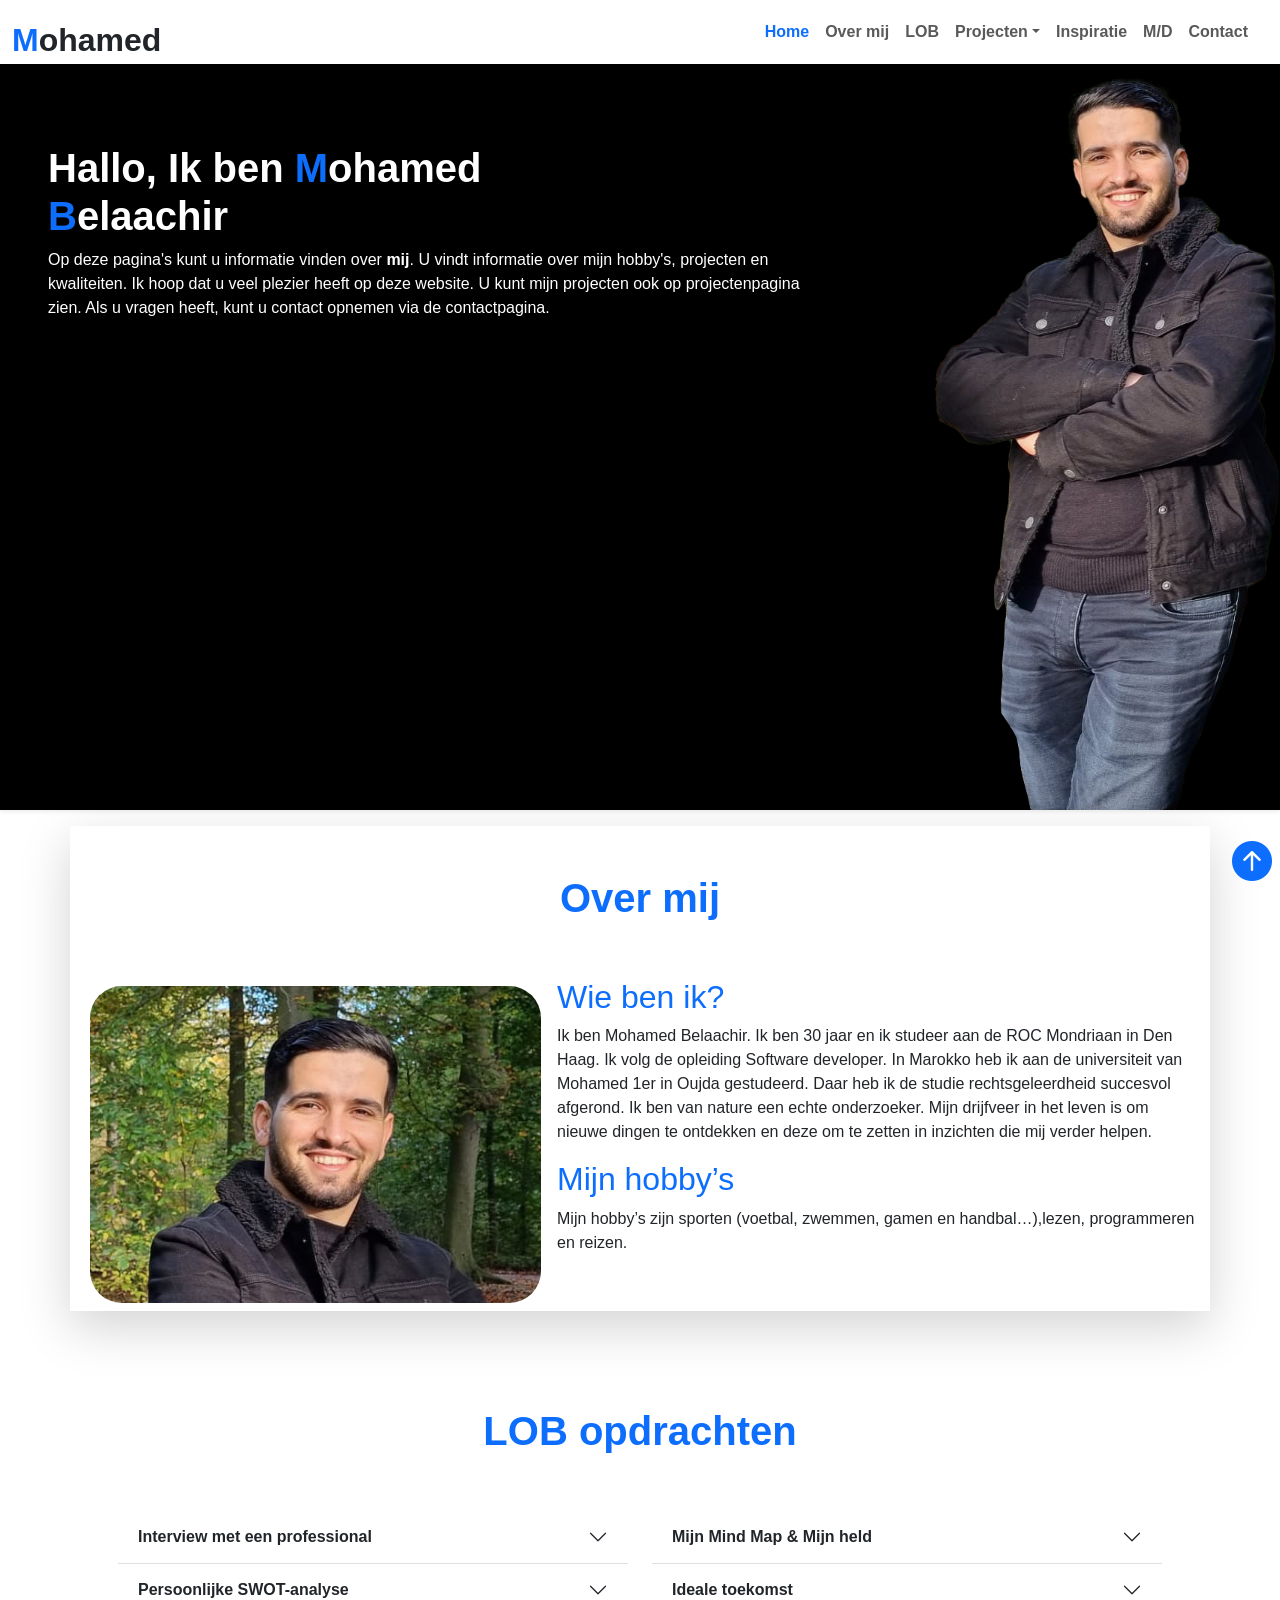
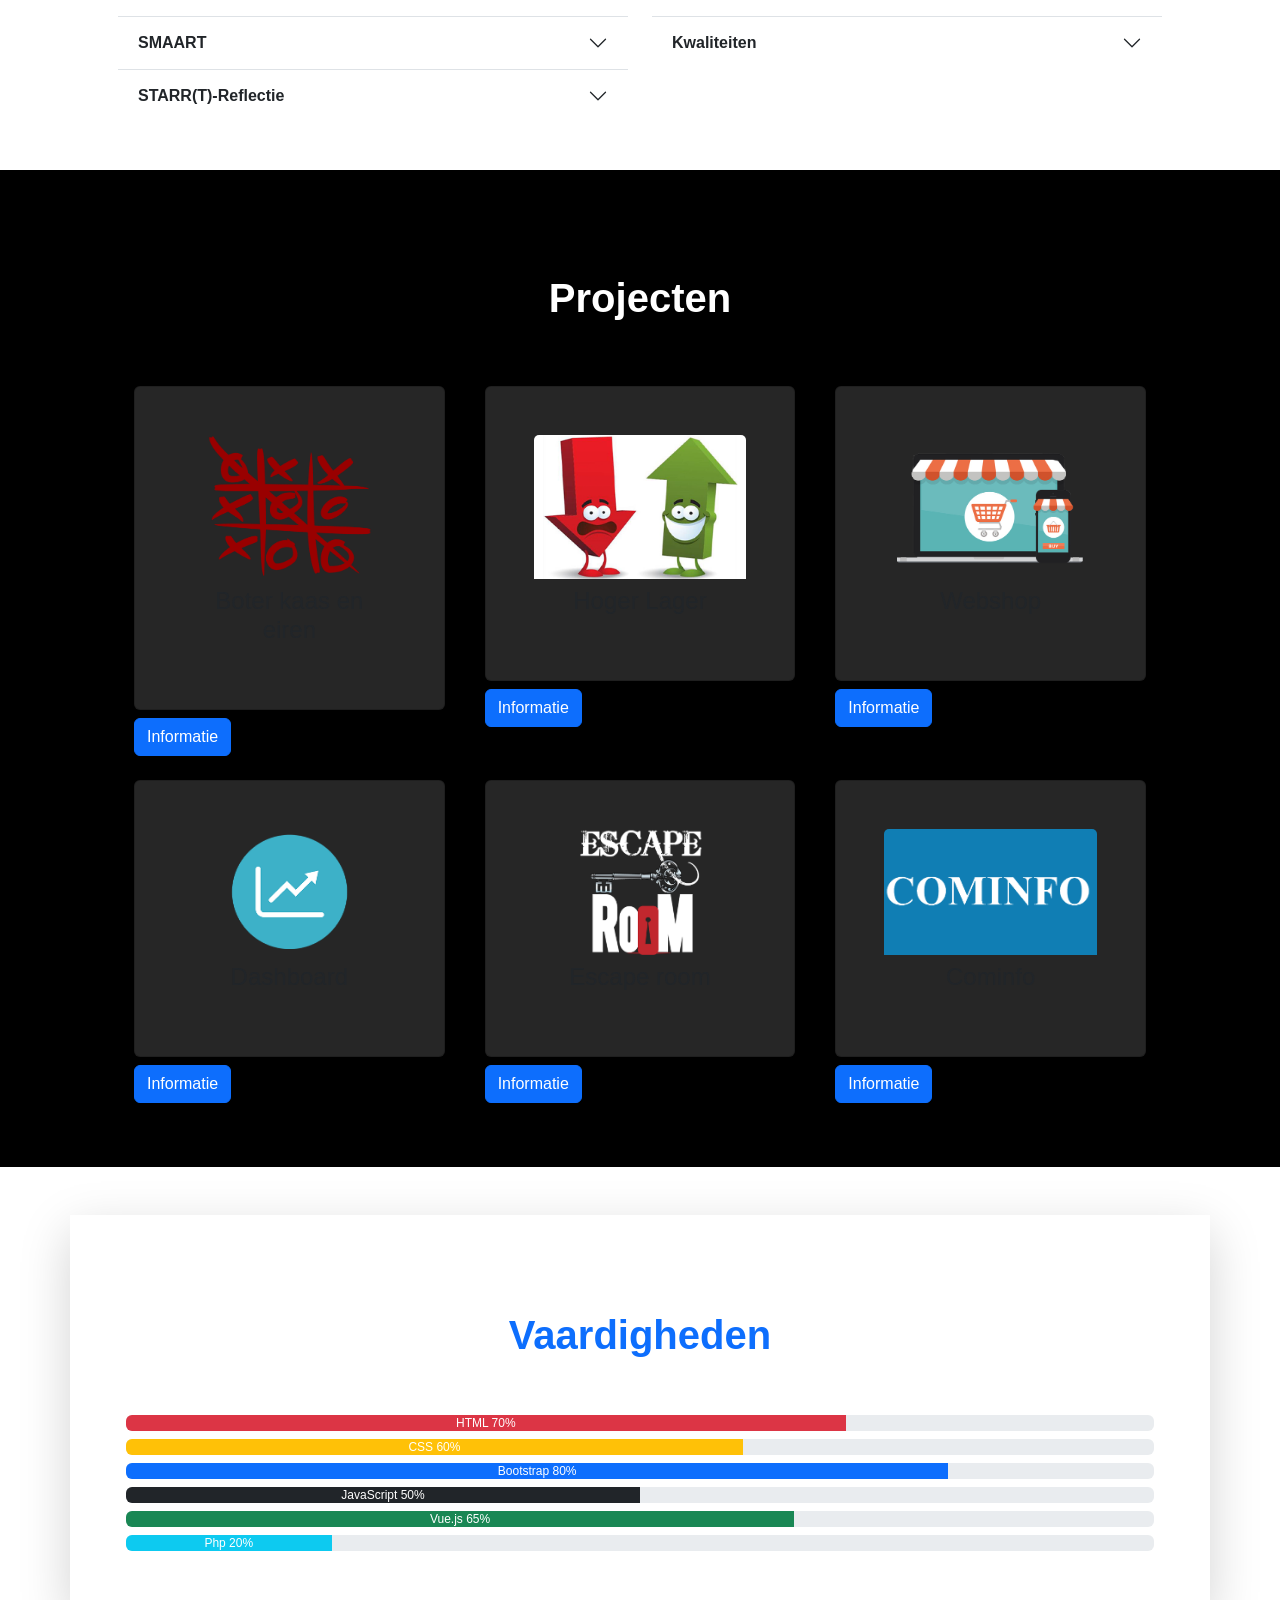
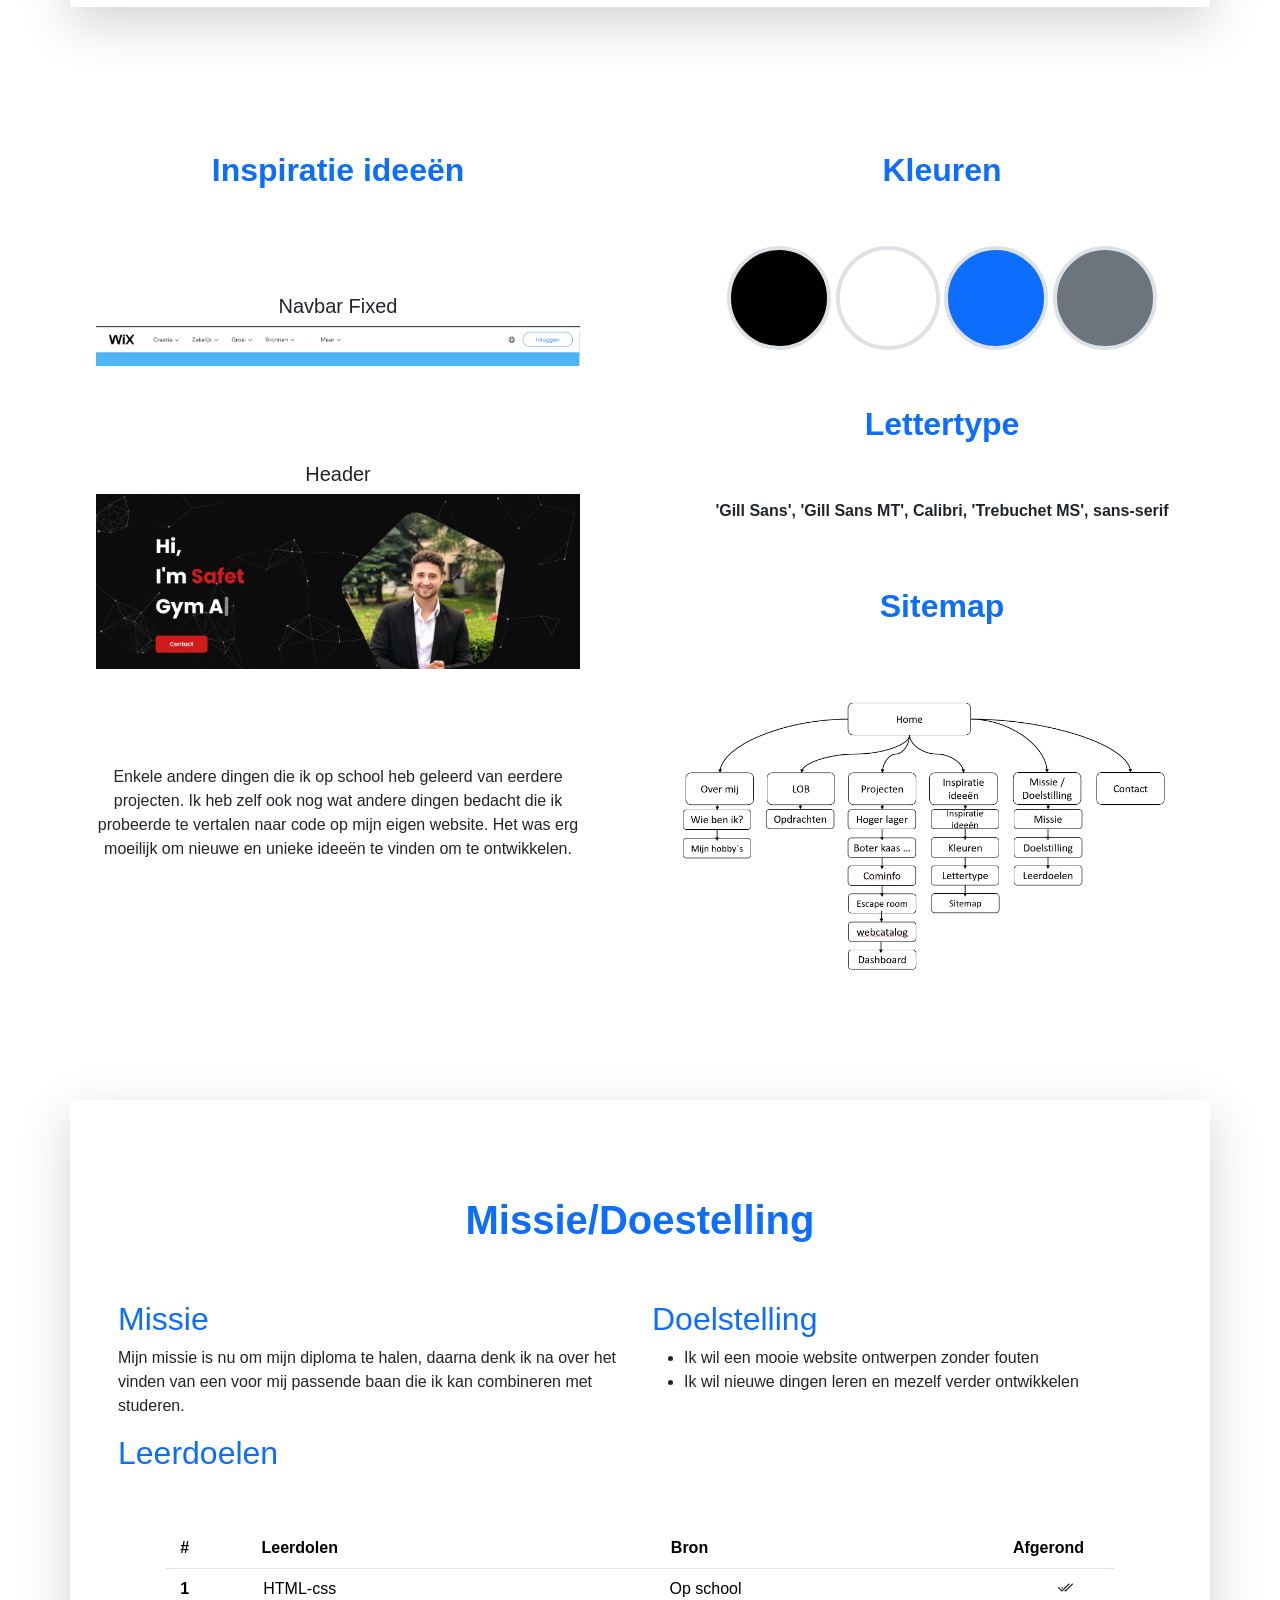
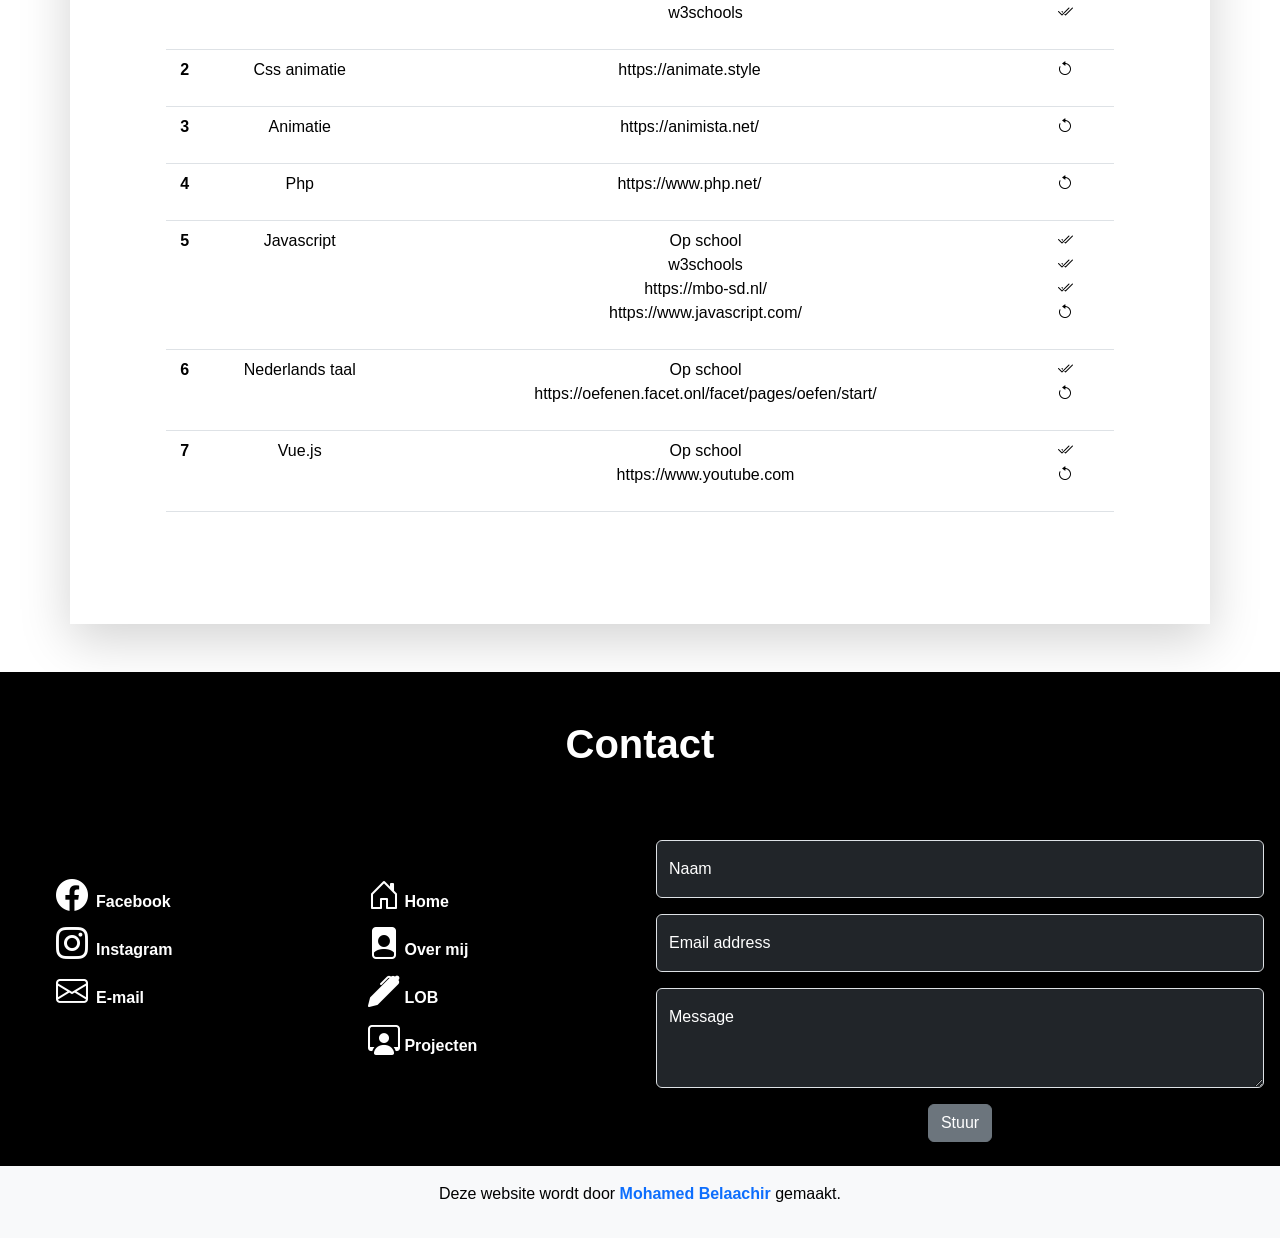
==== commit 1d69e0e2: "Button informatie en beschrijven Ik heb  de plan van aanpak geannuleerd en ik heb de sitemap toegevo" ====
--- a/index.html
+++ b/index.html
@@ -21,21 +21,20 @@
 
 <body>
 
-<div class="d-flex justify-content-end fixed-bottom p-2 arrow">
-  <a href="#">
-    <i class="bi bi-arrow-up-circle-fill top-rounder fs-1"></i>
-  </a>
-</div>
+  <div class="d-flex justify-content-end fixed-bottom p-2 arrow">
+    <a href="#">
+      <i class="bi bi-arrow-up-circle-fill top-rounder fs-1"></i>
+    </a>
+  </div>
 
   <!-- Start Navbar -->
   <div class="container-fluid shadow-sm navbar-position">
     <div class="row">
       <div class="col mt-3">
         <a class="navbar-brand" href="#"><b class="fs-2 text-dark"><span class="text-primary">M</span>ohamed</b></a>
-
       </div>
       <div class="col d-flex justify-content-end">
-        <nav class="navbar navbar-expand-sm">
+        <nav class="navbar navbar-expand-xl">
           <div class="container">
             <button class="navbar-toggler d-lg-none " type="button" data-bs-toggle="collapse"
               data-bs-target="#collapsibleNavId" aria-controls="collapsibleNavId" aria-expanded="false"
@@ -55,8 +54,8 @@
                   <a class="nav-link fw-bold" href="#lob">LOB</a>
                 </li>
                 <li class="nav-item dropdown">
-                  <a class="nav-link dropdown-toggle fw-bold" href="#assignments" id="dropdownId" data-bs-toggle="dropdown"
-                    aria-haspopup="true" aria-expanded="false">Projecten</a>
+                  <a class="nav-link dropdown-toggle fw-bold" href="#assignments" id="dropdownId"
+                    data-bs-toggle="dropdown" aria-haspopup="true" aria-expanded="false">Projecten</a>
                   <div class="dropdown-menu" aria-labelledby="dropdownId">
                     <a class="dropdown-item" href="#assignments">Hoger lager</a>
                     <a class="dropdown-item" href="#assignments">Boter kas en eiren</a>
@@ -79,16 +78,12 @@
       </div>
     </div>
   </div>
-
   <!-- End Navbar -->
 
-
-
   <!-- Start -->
-
   <div class="container-fluid header shadow-sm">
     <div class="row">
-      <div class="col-12 p-5 mt-5">
+      <div class="col-8 p-5 mt-5">
         <h1 class="animate__animated animate__zoomInDown text-white mt-5 titel-header fw-bold">
           Hallo,
           Ik ben <b><span class="text-primary">M</span>ohamed <br> <span class="text-primary">B</span>elaachir</b>
@@ -106,7 +101,6 @@
   <!-- End -->
 
   <!--Start over mij-->
-
   <div class="container shadow-lg mt-3" id="about">
     <div class="row">
       <h1 class="animate__animated animate__flip text-center p-5 fw-bold text-primary">Over mij</h1>
@@ -128,7 +122,6 @@
   <!--End over mij-->
 
   <!--Start LOB Opdrachten-->
-
   <div class="container p-5" id="lob">
     <div class="row">
       <h1 class="text-center p-5 fw-bold text-primary">LOB opdrachten</h1>
@@ -683,10 +676,11 @@
   <!--Start Projecten-->
   <div id="assignments" class="container-fluid bg-black text-white">
     <div class="container p-5">
-      <div class="row p-2">
+      <div class="row p-2 d-flex">
         <h1 class="text-center p-5 fw-bold">Projecten</h1>
         <div class="col-12 col-xl-4">
-          <a class="text-decoration-none" href="https://github.com/ROCMondriaanTIN/sd22-project-p02-boter-kaas-en-eieren-Belaachir.git">
+          <a class="text-decoration-none"
+            href="https://github.com/ROCMondriaanTIN/sd22-project-p02-boter-kaas-en-eieren-Belaachir.git">
             <div class="project text-white m-2">
               <div class="card p-5 text-start">
                 <img class="card-img-top img-fluid" src="/img/projects/boterkaas.png  " alt="Title">
@@ -694,6 +688,14 @@
               </div>
             </div>
           </a>
+          <div class="m-2">
+            <button class="btn btn-primary" data-bs-toggle="collapse" data-bs-target="#demo">Informatie</button>
+            <div id="demo" class="collapse">
+              <p class="p-2 m-2">Ik heb dit project geprogrammeerd met behulp van HTML, CSS en JavaScript. Het programmeren van
+                dit project was in het begin een uitdaging, omdat het het eerste echte project is dat ik in JavaScript
+                programmeer nadat ik de basis van de taal heb geleerd.</p>
+            </div>
+          </div>
         </div>
         <div class="col-12 col-xl-4">
           <a class="text-decoration-none" href="/projetcs/hogerlager/index.html">
@@ -704,9 +706,18 @@
               </div>
             </div>
           </a>
+          <div class="m-2">
+            <button class="btn btn-primary" data-bs-toggle="collapse" data-bs-target="#demo-1">Informatie</button>
+            <div id="demo-1" class="collapse">
+              <p class="p-2 m-2">Dit is het eerste project dat ik in de eerste fase heb geprogrammeerd nadat ik wat
+                basisprincipes van HTML, CSS en JavaScript had geleerd. In het begin was het moeilijk om ideeën om te zetten
+                in een echt project.</p>
+            </div>
+          </div>
         </div>
         <div class="col-12 col-xl-4">
-          <a class="text-decoration-none" href="https://github.com/ROCMondriaanTIN/sd22-p03-project-webcatalogus-scorpions.git">
+          <a class="text-decoration-none"
+            href="https://github.com/ROCMondriaanTIN/sd22-p03-project-webcatalogus-scorpions.git">
             <div class="project text-white m-2">
               <div class="card p-5 text-start">
                 <img class="card-img-top img-fluid" src="/img/projects/webshop-beginnen.png" alt="Title">
@@ -714,6 +725,15 @@
               </div>
             </div>
           </a>
+          <div class="m-2">
+            <button class="btn btn-primary" data-bs-toggle="collapse" data-bs-target="#demo-2">Informatie</button>
+            <div id="demo-2" class="collapse">
+              <p class="p-2 m-2">Fase III-project. Nadat ik veel dingen op school heb geleerd. Mijn klasgenoten en ik
+                hebben een nieuw project geprogrammeerd. Dit project is een site die je informatie geeft over sport. In
+                het begin was het moeilijk omdat het werken in een team erg uitdagend is. We hebben echter ons doel bij de
+                programmering van het project kunnen bereiken.</p>
+            </div>
+          </div>
         </div>
       </div>
       <div class="row p-2 pt-0">
@@ -726,6 +746,14 @@
               </div>
             </div>
           </a>
+          <div class="m-2">
+            <button class="btn btn-primary" data-bs-toggle="collapse" data-bs-target="#demo-3">Informatie</button>
+            <div id="demo-3" class="collapse">
+              <p class="p-2 m-2">Eindfase project. Na veel geleerd te hebben over bootstrap en javascript. Mijn collega's en
+                ik hebben dit project ontwikkeld.</p>
+            </div>
+          </div>
+
         </div>
         <div class="col-12 col-xl-4">
           <a class="text-decoration-none" href="/projetcs/Escaperoom/index.html">
@@ -736,6 +764,16 @@
               </div>
             </div>
           </a>
+          <div class="m-2">
+            <button class="btn btn-primary" data-bs-toggle="collapse" data-bs-target="#demo-4">Informatie</button>
+            <div id="demo-4" class="collapse">
+              <p class="p-2 m-2">Nadat ik de eerste fase had afgerond en wat basisprincipes in JavaScript, HTML en CSS had
+                geleerd. Het was de week om dat te vertalen naar een nieuw project binnen een nieuw team. Dus ik en mijn
+                collega's van de afdeling dachten erover om dit project te programmeren. Waarin we leerden werken in een
+                team. En we probeerden dit project samen te programmeren.</p>
+            </div>
+          </div>
+
         </div>
         <div class="col-12 col-xl-4">
           <a class="text-decoration-none" href="https://github.com/ROCMondriaanTIN/sd22-themaweek-2-t1l-Belaachir.git">
@@ -746,6 +784,15 @@
               </div>
             </div>
           </a>
+          <div class="m-2">
+            <button class="btn btn-primary" data-bs-toggle="collapse" data-bs-target="#demo-5">Informatie</button>
+            <div id="demo-5" class="collapse">
+              <p class="p-2 m-2">Ik heb dit project geprogrammeerd met behulp van HTML, JavaScript en CSS. Dit project is
+                een platform dat je een heleboel informatie over een computer laat zien. De site geeft u de mogelijkheid om
+                uw mening te geven over elke gewenste computer.</p>
+            </div>
+          </div>
+
         </div>
       </div>
     </div>
@@ -774,190 +821,188 @@
       <div class="progress-bar bg-info" style="width:20%">Php 20%</div>
     </div>
   </div>
-
   <!--End Vaardigheden-->
 
-    <!--Start huistijl-->
-
-    <div class="container-fluid text-center p-5" id="inspiratie">
-      <div class="row">
-        <div class="col-12 col-xl-6">
-          <h2 class="p-5 fw-bold text-primary">Inspiratie ideeën</h2>
-          <div class="p-5">
-            <h5>Navbar Fixed</h5>
-            <a href="https://nl.wix.com/">
-              <img class="img-fluid" src="/img/insp/fixednavbar.png" alt="">
-            </a>
-          </div>
-          <div class="p-5">
-            <h5>Header</h5>
-            <a href="https://www.safetpojskic.com/">
-              <img class="img-fluid" src="/img/insp/header.png" alt="">
-            </a>
-          </div>
-          <p class="p-5">
-            Enkele andere dingen die ik op school heb geleerd van eerdere projecten. Ik heb zelf ook nog wat andere dingen bedacht die ik probeerde te vertalen naar code op mijn eigen website. Het was erg moeilijk om nieuwe en unieke ideeën te vinden om te ontwikkelen.
-          </p>
-        </div>
-        <div class="col-12 col-xl-6">
-          <h2 class="p-5 fw-bold text-primary">Kleuren</h2>
-          <div class="bg-black rounded-circle border border-4 p-5 width"></div>
-          <div class="bg-white rounded-circle border border-4 p-5 width"></div>
-          <div class="bg-primary rounded-circle border border-4 p-5 width"></div>
-          <div class="bg-secondary rounded-pill border border-4 p-5 width"></div>
-          <h2 class="p-5 fw-bold text-primary">Lettertype</h2>
-          <p class="fw-bold">'Gill Sans', 'Gill Sans MT', Calibri, 'Trebuchet MS', sans-serif</p>
-        </div>
-      </div>
-    </div>
-
-    <!--Start huistijl-->
-
-
-    <!--Start Doelstilling-->
-    <div class="container p-5 shadow-lg my-5" id="missie">
-      <div class="row">
-        <h1 class="text-center text-primary p-5 fw-bold">Missie/Doestelling</h1>
-        <div class="col-12 col-xl-6">
-          <h2 class="text-primary">Missie</h2>
-          <p>Mijn missie is nu om mijn diploma te halen, daarna denk ik na over het vinden van een voor mij passende baan die ik kan combineren met studeren.</p>
-        </div>
-        <div class="col-12 col-xl-6">
-          <h2 class="text-primary">Doelstelling</h2>
-          <ul>
-            <li>Ik wil een mooie website ontwerpen zonder fouten</li>
-            <li>Ik wil nieuwe dingen leren en mezelf verder ontwikkelen</li>
-          </ul>
-        </div>
-      </div>
-      <div class="row">
-        <div class="col learning-goal">
-          <h2 class="text-primary">Leerdoelen</h2>
-          <div class="p-5">
-            <table class="table text-center">
-              <thead class="bg-black text-light">
-                <tr>
-                  <th scope="col">#</th>
-                  <th scope="col">Leerdolen</th>
-                  <th scope="col">Bron</th>
-                  <th scope="col">Afgerond</th>
-                </tr>
-              </thead>
-              <tbody>
-                <tr>
-                  <th scope="row">1</th>
-                  <td>HTML-css</td>
-                  <td>
-                    <ul class="ul-list">
-                      <li>Op school</li>
-                      <li>w3schools</li>
-                    </ul>
-                  </td>
-                  <td>
-                    <ul class="ul-list">
-                      <li><i class="bi bi-check2-all"></i></li>
-                      <li><i class="bi bi-check2-all"></i></li>
-                    </ul>
-                  </td>
-                </tr>
-                <tr>
-                  <th scope="row">2</th>
-                  <td>Css animatie</td>
-                  <td>https://animate.style</td>
-                  <td>
-                    <ul class="ul-list">
-                      <li>
-                        <i class="bi bi-arrow-counterclockwise"></i>
-                      </li>
-                    </ul>
-                  </td>
-                </tr>
-                <tr>
-                  <th scope="row">3</th>
-                  <td>Animatie</td>
-                  <td>https://animista.net/</td>
-                  <td>
-                    <ul class="ul-list">
-                      <li>
-                        <i class="bi bi-arrow-counterclockwise"></i>
-                      </li>
-                    </ul>
-                  </td>
-                </tr>
-                <tr>
-                  <th scope="row">4</th>
-                  <td>Php</td>
-                  <td>https://www.php.net/</td>
-                  <td>
-                    <ul class="ul-list">
-                      <li>
-                        <i class="bi bi-arrow-counterclockwise"></i>
-                      </li>
-                    </ul>
-                  </td>
-                </tr>
-                <tr>
-                  <th scope="row">5</th>
-                  <td>Javascript</td>
-                  <td>
-                    <ul class="ul-list">
-                      <li>Op school</li>
-                      <li>w3schools</li>
-                      <li>https://mbo-sd.nl/</li>
-                      <li>https://www.javascript.com/</li>
-                    </ul>
-                  </td>
-                  <td>
-                    <ul class="ul-list">
-                      <li><i class="bi bi-check2-all"></i></li>
-                      <li><i class="bi bi-check2-all"></i></li>
-                      <li><i class="bi bi-check2-all"></i></li>
-                      <li><i class="bi bi-arrow-counterclockwise"></i>
-                    </ul>
-                  </td>
-                </tr>
-                <tr>
-                  <th scope="row">6</th>
-                  <td>Nederlands taal</td>
-                  <td>
-                    <ul class="ul-list">
-                      <li>Op school</li>
-                      <li>https://oefenen.facet.onl/facet/pages/oefen/start/</li>
-                    </ul>
-                  </td>
-                  <td>
-                    <ul class="ul-list">
-                      <li><i class="bi bi-check2-all"></i></li>
-                      <li><i class="bi bi-arrow-counterclockwise"></i>
-                    </ul>
-                  </td>
-                </tr>
-                <tr>
-                  <th scope="row">7</th>
-                  <td>Vue.js</td>
-                  <td>
-                    <ul class="ul-list">
-                      <li>Op school</li>
-                      <li>https://www.youtube.com</li>
-                    </ul>
-                  </td>
-                  <td>
-                    <ul class="ul-list">
-                      <li><i class="bi bi-check2-all"></i></li>
-                      <li><i class="bi bi-arrow-counterclockwise"></i>
-                    </ul>
-                  </td>
-                </tr>
-              </tbody>
-            </table>
-          </div>
-        </div>
-      </div>
-    </div>
-  
-    <!--End Doelstilling-->
-
-
+  <!--Start huistijl-->
+  <div class="container-fluid text-center p-5" id="inspiratie">
+    <div class="row">
+      <div class="col-12 col-xl-6">
+        <h2 class="p-5 fw-bold text-primary">Inspiratie ideeën</h2>
+        <div class="p-5">
+          <h5>Navbar Fixed</h5>
+          <a href="https://nl.wix.com/">
+            <img class="img-fluid" src="/img/insp/fixednavbar.png" alt="">
+          </a>
+        </div>
+        <div class="p-5">
+          <h5>Header</h5>
+          <a href="https://www.safetpojskic.com/">
+            <img class="img-fluid" src="/img/insp/header.png" alt="">
+          </a>
+        </div>
+        <p class="p-5">
+          Enkele andere dingen die ik op school heb geleerd van eerdere projecten. Ik heb zelf ook nog wat andere dingen
+          bedacht die ik probeerde te vertalen naar code op mijn eigen website. Het was erg moeilijk om nieuwe en unieke
+          ideeën te vinden om te ontwikkelen.
+        </p>
+      </div>
+      <div class="col-12 col-xl-6">
+        <h2 class="p-5 fw-bold text-primary">Kleuren</h2>
+        <div class="bg-black rounded-circle border border-4 p-5 width"></div>
+        <div class="bg-white rounded-circle border border-4 p-5 width"></div>
+        <div class="bg-primary rounded-circle border border-4 p-5 width"></div>
+        <div class="bg-secondary rounded-pill border border-4 p-5 width"></div>
+        <h2 class="p-5 fw-bold text-primary">Lettertype</h2>
+        <p class="fw-bold">'Gill Sans', 'Gill Sans MT', Calibri, 'Trebuchet MS', sans-serif</p>
+        <h2 class="p-5 fw-bold text-primary">Sitemap</h2>
+        <img src="/img/sitemap.png" class="img-fluid" alt="">
+      </div>
+    </div>
+  </div>
+  <!--Start huistijl-->
+
+  <!--Start Doelstilling-->
+  <div class="container p-5 shadow-lg my-5" id="missie">
+    <div class="row">
+      <h1 class="text-center text-primary p-5 fw-bold">Missie/Doestelling</h1>
+      <div class="col-12 col-xl-6">
+        <h2 class="text-primary">Missie</h2>
+        <p>Mijn missie is nu om mijn diploma te halen, daarna denk ik na over het vinden van een voor mij passende baan
+          die ik kan combineren met studeren.</p>
+      </div>
+      <div class="col-12 col-xl-6">
+        <h2 class="text-primary">Doelstelling</h2>
+        <ul>
+          <li>Ik wil een mooie website ontwerpen zonder fouten</li>
+          <li>Ik wil nieuwe dingen leren en mezelf verder ontwikkelen</li>
+        </ul>
+      </div>
+    </div>
+    <div class="row">
+      <div class="col learning-goal">
+        <h2 class="text-primary">Leerdoelen</h2>
+        <div class="p-5">
+          <table class="table text-center">
+            <thead class="bg-black text-light">
+              <tr>
+                <th scope="col">#</th>
+                <th scope="col">Leerdolen</th>
+                <th scope="col">Bron</th>
+                <th scope="col">Afgerond</th>
+              </tr>
+            </thead>
+            <tbody>
+              <tr>
+                <th scope="row">1</th>
+                <td>HTML-css</td>
+                <td>
+                  <ul class="ul-list">
+                    <li>Op school</li>
+                    <li>w3schools</li>
+                  </ul>
+                </td>
+                <td>
+                  <ul class="ul-list">
+                    <li><i class="bi bi-check2-all"></i></li>
+                    <li><i class="bi bi-check2-all"></i></li>
+                  </ul>
+                </td>
+              </tr>
+              <tr>
+                <th scope="row">2</th>
+                <td>Css animatie</td>
+                <td>https://animate.style</td>
+                <td>
+                  <ul class="ul-list">
+                    <li>
+                      <i class="bi bi-arrow-counterclockwise"></i>
+                    </li>
+                  </ul>
+                </td>
+              </tr>
+              <tr>
+                <th scope="row">3</th>
+                <td>Animatie</td>
+                <td>https://animista.net/</td>
+                <td>
+                  <ul class="ul-list">
+                    <li>
+                      <i class="bi bi-arrow-counterclockwise"></i>
+                    </li>
+                  </ul>
+                </td>
+              </tr>
+              <tr>
+                <th scope="row">4</th>
+                <td>Php</td>
+                <td>https://www.php.net/</td>
+                <td>
+                  <ul class="ul-list">
+                    <li>
+                      <i class="bi bi-arrow-counterclockwise"></i>
+                    </li>
+                  </ul>
+                </td>
+              </tr>
+              <tr>
+                <th scope="row">5</th>
+                <td>Javascript</td>
+                <td>
+                  <ul class="ul-list">
+                    <li>Op school</li>
+                    <li>w3schools</li>
+                    <li>https://mbo-sd.nl/</li>
+                    <li>https://www.javascript.com/</li>
+                  </ul>
+                </td>
+                <td>
+                  <ul class="ul-list">
+                    <li><i class="bi bi-check2-all"></i></li>
+                    <li><i class="bi bi-check2-all"></i></li>
+                    <li><i class="bi bi-check2-all"></i></li>
+                    <li><i class="bi bi-arrow-counterclockwise"></i>
+                  </ul>
+                </td>
+              </tr>
+              <tr>
+                <th scope="row">6</th>
+                <td>Nederlands taal</td>
+                <td>
+                  <ul class="ul-list">
+                    <li>Op school</li>
+                    <li>https://oefenen.facet.onl/facet/pages/oefen/start/</li>
+                  </ul>
+                </td>
+                <td>
+                  <ul class="ul-list">
+                    <li><i class="bi bi-check2-all"></i></li>
+                    <li><i class="bi bi-arrow-counterclockwise"></i>
+                  </ul>
+                </td>
+              </tr>
+              <tr>
+                <th scope="row">7</th>
+                <td>Vue.js</td>
+                <td>
+                  <ul class="ul-list">
+                    <li>Op school</li>
+                    <li>https://www.youtube.com</li>
+                  </ul>
+                </td>
+                <td>
+                  <ul class="ul-list">
+                    <li><i class="bi bi-check2-all"></i></li>
+                    <li><i class="bi bi-arrow-counterclockwise"></i>
+                  </ul>
+                </td>
+              </tr>
+            </tbody>
+          </table>
+        </div>
+      </div>
+    </div>
+  </div>
+  <!--End Doelstilling-->
   <!--Start Contact-->
 
   <div class="container-fluid bg-black text-white" id="contact">
@@ -972,9 +1017,11 @@
       </div>
       <div class="col-6 col-xl-3 p-5 icons">
         <a class="text-decoration-none" href="#"><i class="bi bi-house-door fs-2"></i><b> Home</b></a><br>
-        <a class="text-decoration-none" href="#about"><i class="bi bi-file-person-fill fs-2"></i><b> Over mij</b></a><br>
+        <a class="text-decoration-none" href="#about"><i class="bi bi-file-person-fill fs-2"></i><b> Over
+            mij</b></a><br>
         <a class="text-decoration-none" href="#lob"><i class="bi bi-pen-fill fs-2"></i><b> LOB</b></a><br>
-        <a class="text-decoration-none" href="#assignments"><i class="bi bi-person-workspace fs-2"></i><b> Projecten</b></a>
+        <a class="text-decoration-none" href="#assignments"><i class="bi bi-person-workspace fs-2"></i><b>
+            Projecten</b></a>
       </div>
       <div class="col-12 col-xl-6 p-3">
         <div class="form-floating mb-3">
@@ -1000,14 +1047,6 @@
     </div>
   </div>
   <!--End Contact-->
-
-
-
-
-
-
-
-
 
   <!-- Bootstrap JavaScript Libraries -->
   <script src="https://cdn.jsdelivr.net/npm/@popperjs/core@2.11.6/dist/umd/popper.min.js"
--- a/css/style.css
+++ b/css/style.css
@@ -1,10 +1,3 @@
-/* Soon pagina*/
-.soon-page{
-    width: 100%;
-    height: 100vh;
-}
-/* */
-
 *{
     margin: 0;
     padding: 0;
@@ -90,7 +83,7 @@
         background-position: center;
         width: 100%; 
         height: 80%; 
-        padding: 100px;
+        padding: 50px;
     }
 
     .titel-header{
@@ -106,9 +99,6 @@
     .learning-goal{
         display: none;
     }
-
-
-
   }
 
 
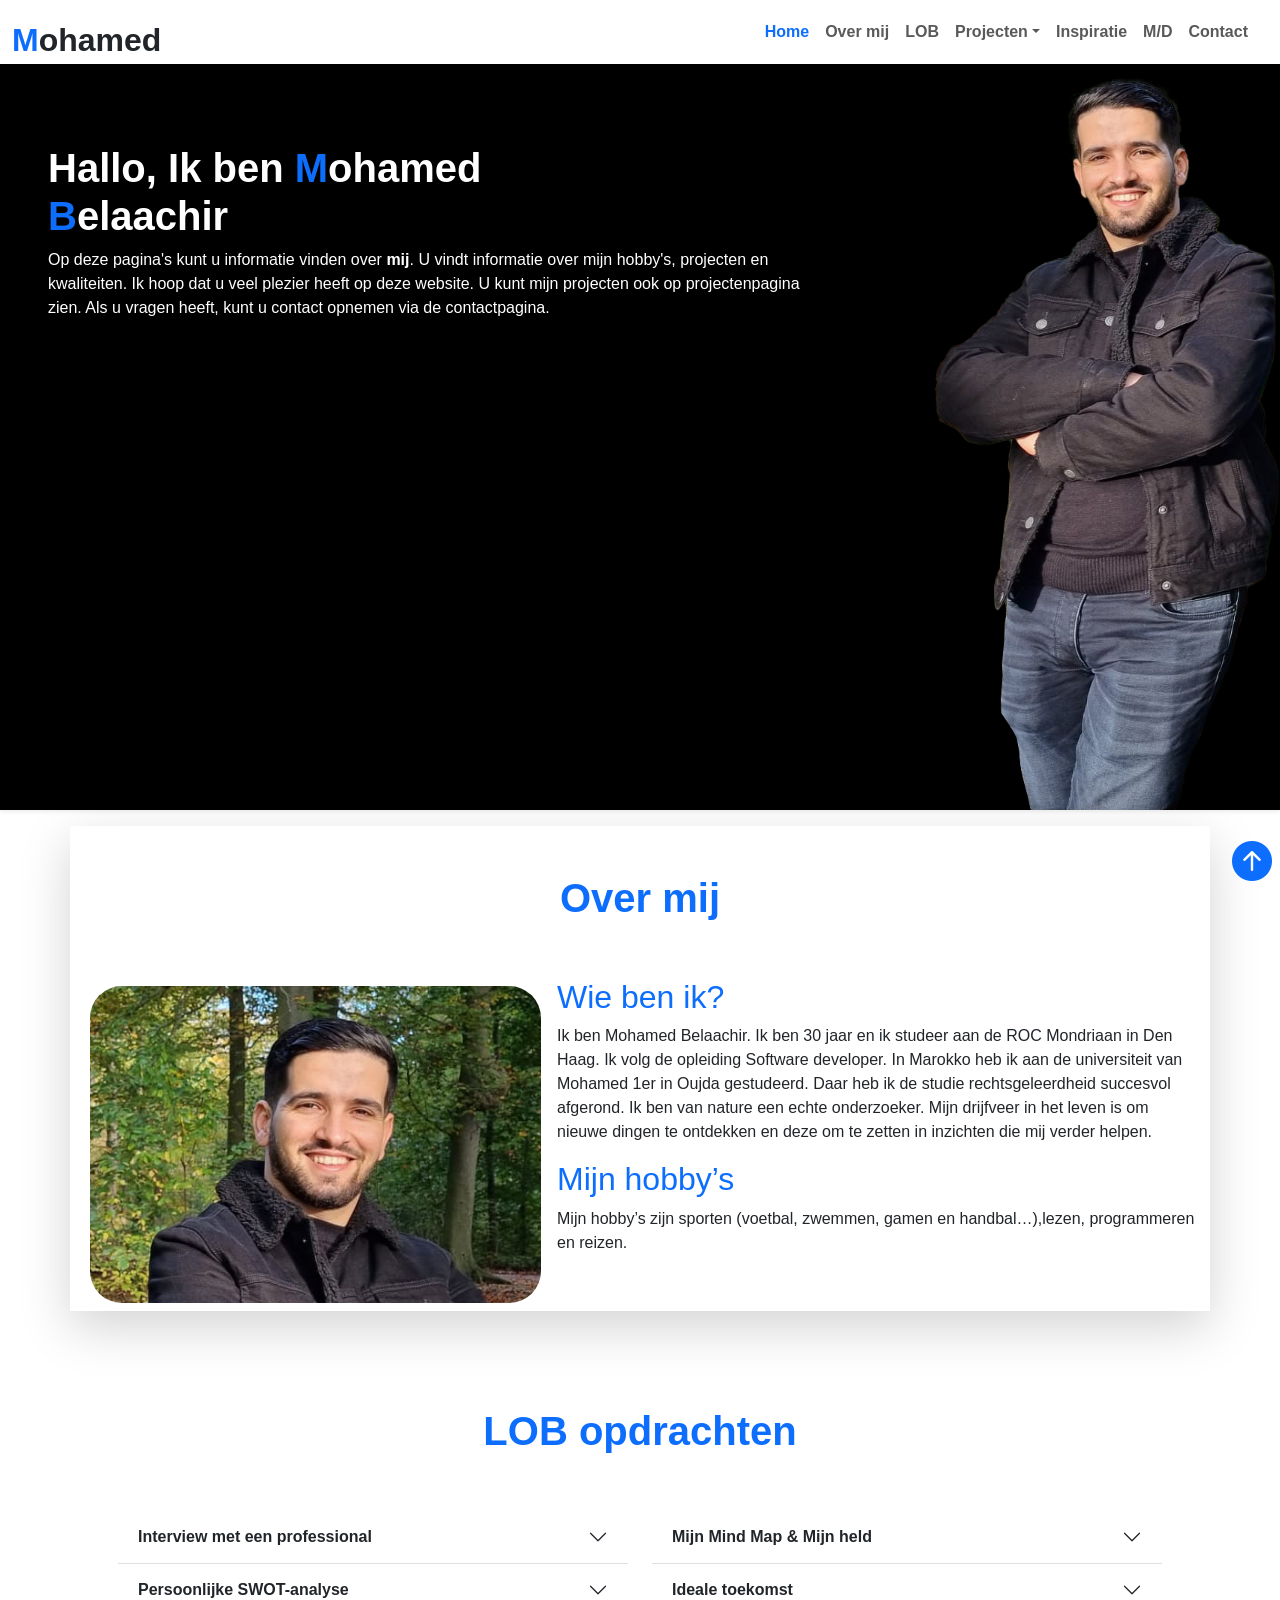
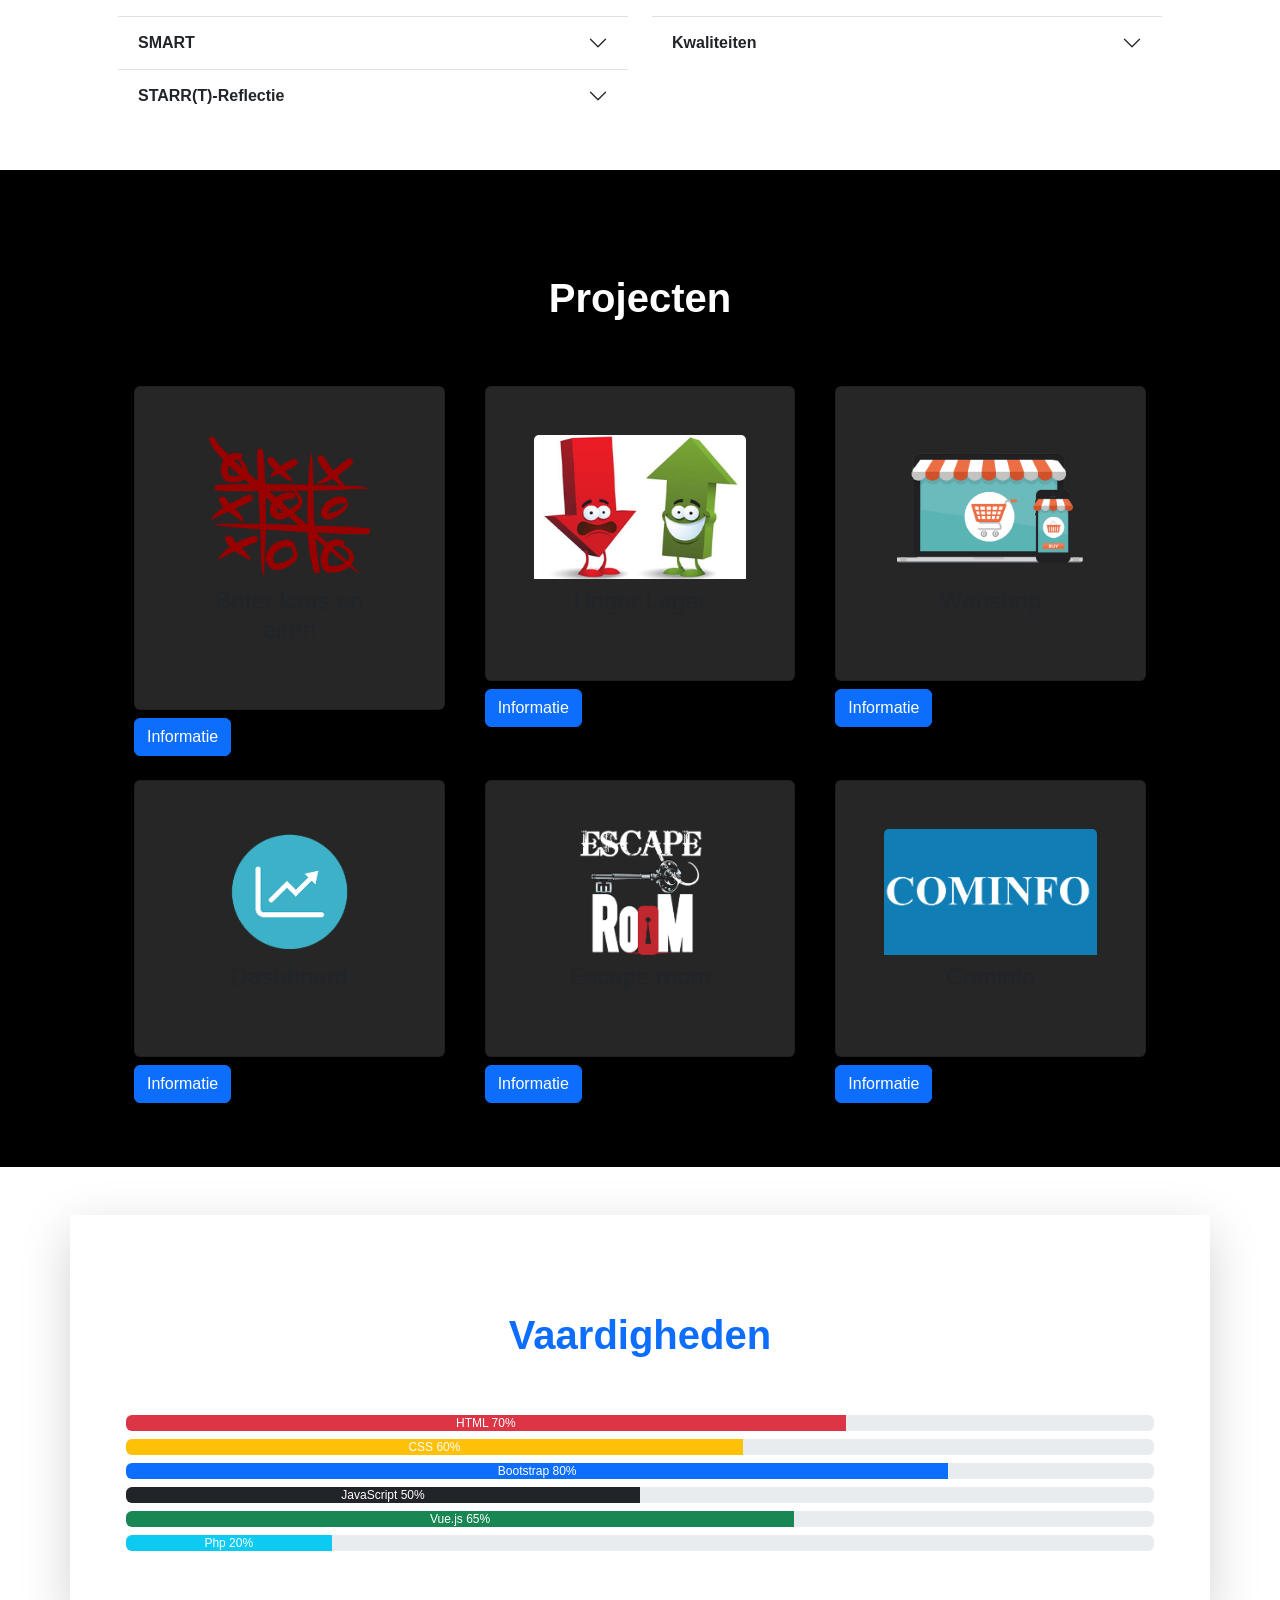
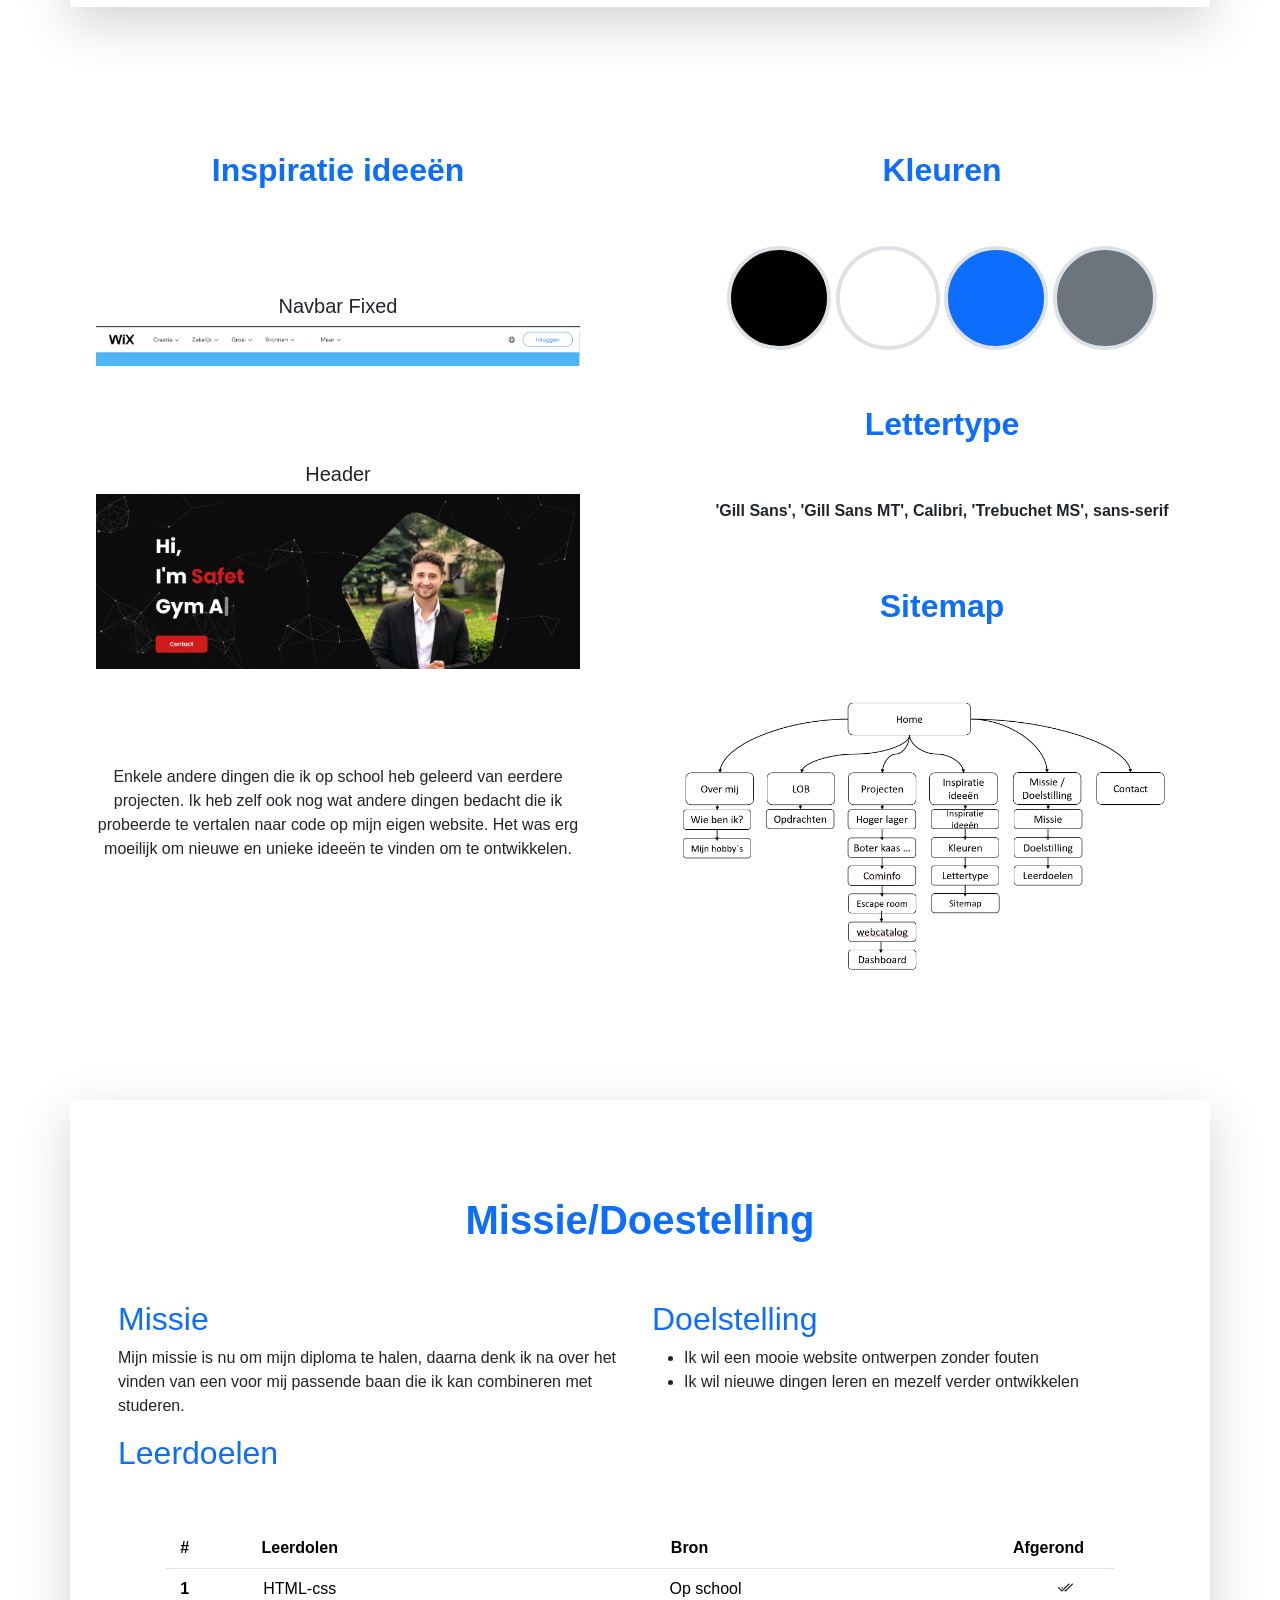
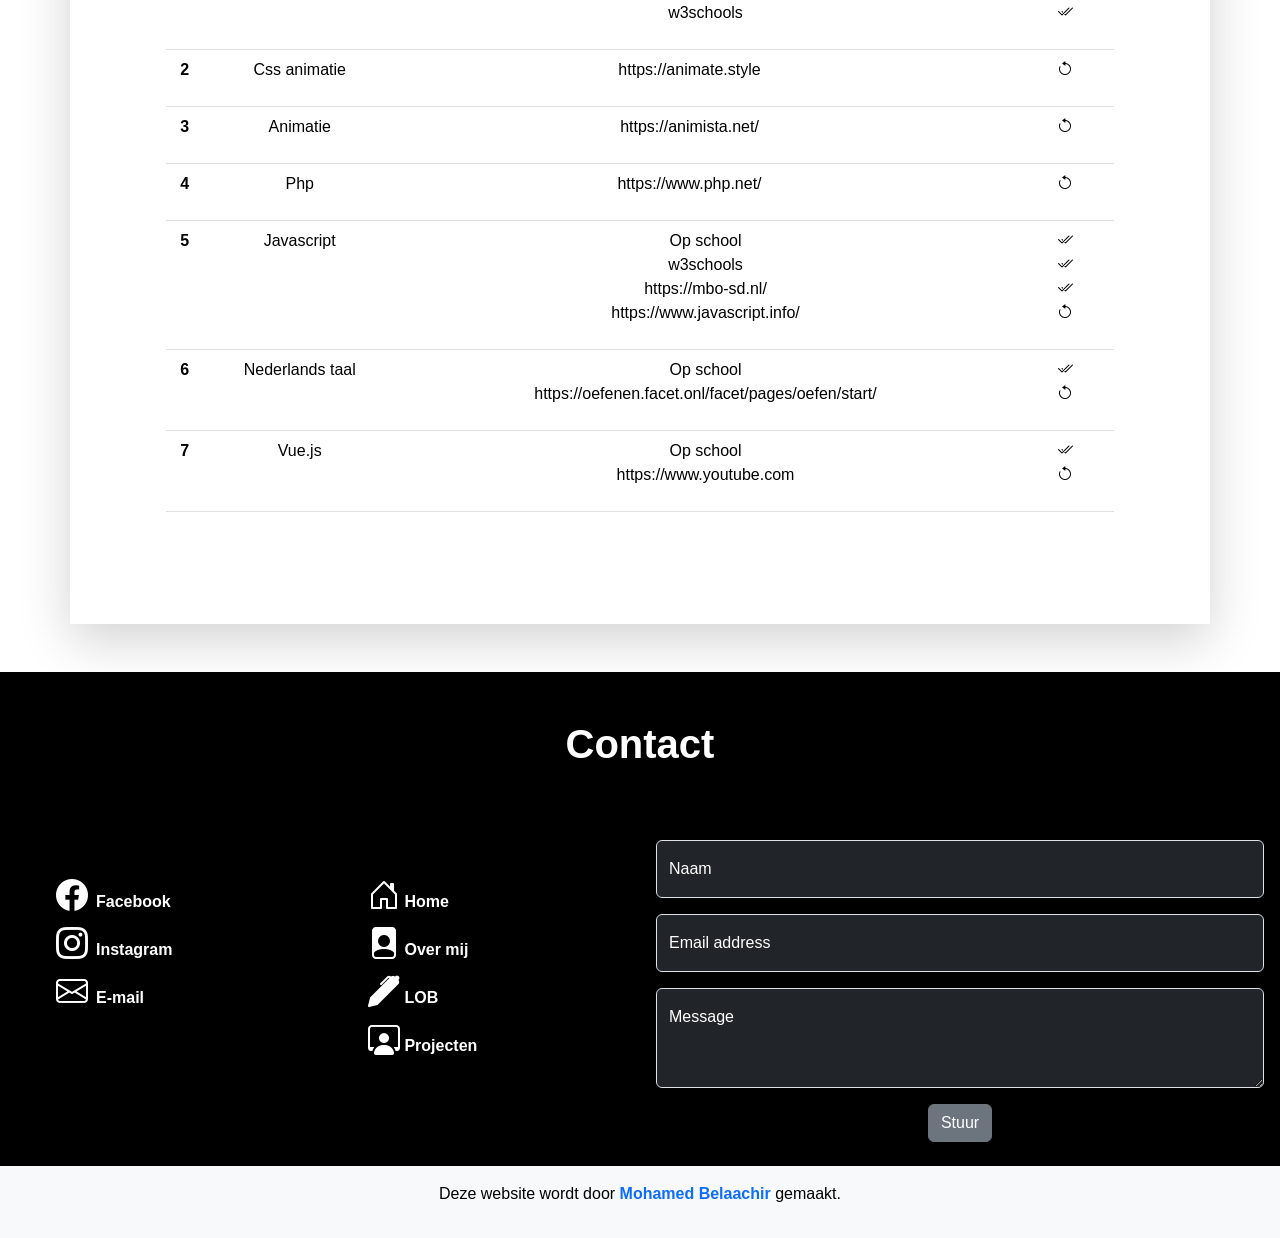
==== commit 02955e34: "SMART titel veranderd Ik heb de LOB titel veranderd" ====
--- a/index.html
+++ b/index.html
@@ -441,7 +441,7 @@
             <h2 class="accordion-header">
               <button class="accordion-button collapsed" type="button" data-bs-toggle="collapse"
                 data-bs-target="#flush-collapseThree" aria-expanded="false" aria-controls="flush-collapseThree">
-                <b>SMAART</b>
+                <b>SMART</b>
               </button>
             </h2>
             <div id="flush-collapseThree" class="accordion-collapse collapse" data-bs-parent="#accordionFlushExample">
@@ -952,7 +952,7 @@
                     <li>Op school</li>
                     <li>w3schools</li>
                     <li>https://mbo-sd.nl/</li>
-                    <li>https://www.javascript.com/</li>
+                    <li>https://www.javascript.info/</li>
                   </ul>
                 </td>
                 <td>
